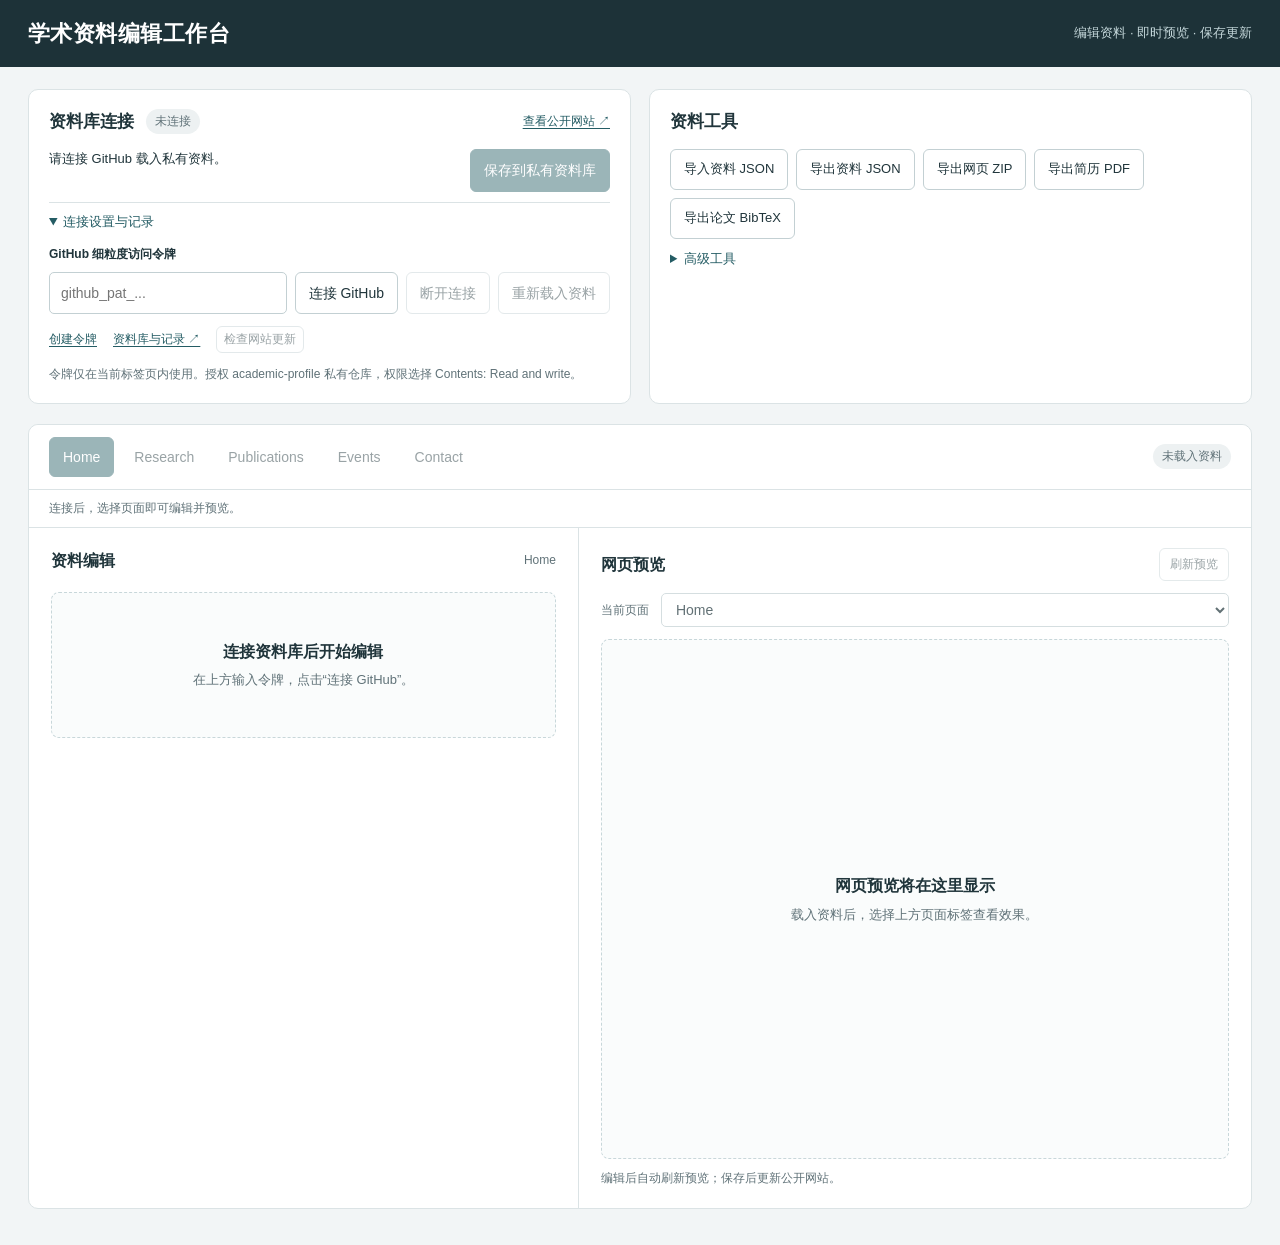
==== admin/index.html @ 8b168f82 "Publish updated academic pages" ====
<!doctype html><html lang="zh-CN"><head><meta charset="utf-8"><meta name="viewport" content="width=device-width,initial-scale=1"><meta name="referrer" content="no-referrer"><meta name="robots" content="noindex,nofollow"><meta http-equiv="Content-Security-Policy" content="default-src 'none'; script-src 'self' 'unsafe-inline'; style-src 'unsafe-inline'; img-src 'self' data:; connect-src 'self' https://api.github.com; frame-src 'self' about: blob:; object-src 'none'; base-uri 'none'; form-action 'none'"><title>学术资料在线编辑器</title><style>
:root{color-scheme:light;--ink:#20353b;--muted:#607278;--line:#dbe3e5;--accent:#245c64;--soft:#eef5f5;--danger:#9d3529}
*{box-sizing:border-box}body{margin:0;background:#f2f5f6;color:var(--ink);font:14px/1.6 Arial,"Microsoft YaHei",sans-serif}button,input,textarea,select{font:inherit}button,summary{cursor:pointer}button,a,input,select,textarea,summary{outline-offset:3px}:focus-visible{outline:3px solid #40858d}button,.file-button,.mini-button,.add-button,.remove{border:1px solid #c3d0d3;border-radius:6px;background:#fff;color:var(--ink);padding:9px 13px;text-decoration:none}button:hover:not(:disabled),.cloud-links a:hover{background:var(--soft);border-color:#8caeb3}button:disabled{opacity:.45;cursor:default}button.primary{background:var(--accent);border-color:var(--accent);color:white}button.primary:hover:not(:disabled){background:#194a51}header{background:#1d3238;color:white;padding:16px 28px}header>div{max-width:1744px;margin:auto;display:flex;align-items:center;justify-content:space-between;gap:16px}h1{font-size:22px;margin:0;font-weight:600;letter-spacing:.02em}header span{font-size:13px;color:#c4d7da}.app-shell{max-width:1800px;padding:22px 28px 36px;margin:auto}.top-grid{display:grid;grid-template-columns:1fr 1fr;gap:18px;align-items:stretch;margin-bottom:20px}.card,.workspace{background:white;border:1px solid var(--line);border-radius:10px;min-width:0}.card{padding:18px 20px}.card-heading,.card-heading>div,.preview-heading,.pane-heading,.save-row{display:flex;align-items:center;justify-content:space-between;gap:12px}.card-heading>div{justify-content:flex-start}.card-heading h2{font-size:17px;margin:0}.connection-state,.edit-state{font-size:12px;border-radius:20px;padding:3px 9px;background:#edf1f2;color:var(--muted);white-space:nowrap}.connection-state[data-connected=true]{background:#e5f3ed;color:#22674a}.edit-state[data-state=dirty]{background:#fff0d8;color:#845414}.save-row{margin-top:14px;align-items:flex-start}.cloud-status{margin:0;white-space:pre-wrap;overflow-wrap:anywhere;font-size:13px;flex:1}.cloud-status.error,.status.error{color:var(--danger)}.publish-status{font-size:12px;color:var(--muted);margin:8px 0 0;overflow-wrap:anywhere}.publish-status[data-state=success]{color:#22674a}.publish-status[data-state=error]{color:var(--danger)}.publish{white-space:nowrap}.connection-details{margin-top:10px;border-top:1px solid var(--line);padding-top:9px}.connection-details summary,.more-tools summary{font-size:13px;color:var(--accent);width:fit-content}.connection-details[open] summary{margin-bottom:12px}.cloud-line{display:flex;flex-wrap:wrap;gap:8px}.cloud-line label{display:block;width:100%;font-size:12px;font-weight:600}.cloud-line input{flex:1;min-width:120px}.cloud-links{display:flex;flex-wrap:wrap;gap:8px 16px;margin-top:12px;align-items:center}.cloud-links a,.text-link{font-size:12px;color:var(--accent);text-underline-offset:3px}.cloud-links button{padding:3px 7px;font-size:12px}.cloud-note,.help,.hint{font-size:12px;color:var(--muted)}.cloud-note{margin:12px 0 0}.toolbar{display:flex;flex-wrap:wrap;gap:8px;margin-top:14px;align-items:center}.toolbar button{font-size:13px}.more-tools{width:100%;margin-top:2px}.more-tools[open] summary{margin-bottom:8px}.workspace-bar{display:flex;justify-content:space-between;align-items:center;gap:16px;padding:12px 20px;border-bottom:1px solid var(--line);background:#fff;position:sticky;top:0;z-index:3;border-radius:10px 10px 0 0}.tabs{display:flex;gap:6px;overflow-x:auto;min-width:0;scrollbar-width:none}.tabs::-webkit-scrollbar{display:none}.tabs button{white-space:nowrap;padding:8px 13px;font-size:14px;border-color:transparent}.tabs button[aria-selected=true]{background:var(--accent);border-color:var(--accent);color:#fff}.status{padding:9px 20px;border-bottom:1px solid var(--line);font-size:12px;color:var(--muted);white-space:pre-wrap;overflow-wrap:anywhere}.status.error{background:#fff3ef}.layout{display:grid;grid-template-columns:minmax(380px,.9fr) minmax(0,1.1fr);min-width:0}.edit-column{min-width:0;border-right:1px solid var(--line);padding:20px 22px}.pane-heading{margin-bottom:18px}.pane-heading strong,.preview-heading strong{font-size:16px}.pane-heading span{font-size:12px;color:var(--muted)}.editor-pane{min-width:0}.preview-pane{padding:20px 22px;min-width:0;position:sticky;top:74px;align-self:start}.preview-heading{margin-bottom:12px}.preview-heading button{font-size:12px;padding:6px 10px}.preview-select{display:flex;align-items:center;gap:12px;margin-bottom:12px}.preview-select label{font-size:12px;color:var(--muted);white-space:nowrap}.preview-select select{padding:7px 10px}.preview-pane iframe{display:block;width:100%;height:calc(100vh - 210px);min-height:520px;border:1px solid var(--line);border-radius:6px;background:white}.preview-guide{font-size:12px;color:var(--muted);margin:10px 0 0}.empty-state{padding:46px 20px;text-align:center;border:1px dashed #c8d7da;border-radius:8px;background:#fafcfc;color:var(--muted)}.empty-state strong{display:block;font-size:16px;color:var(--ink);margin-bottom:6px}.empty-state p{margin:0;font-size:13px}.preview-empty{min-height:520px;display:flex;flex-direction:column;justify-content:center}section h2{font-size:18px;margin:24px 0 15px;font-weight:600}section h2:first-child{margin-top:0}.field{display:block;margin-bottom:15px}.field>span{display:block;font-size:13px;font-weight:600;margin-bottom:5px}input:not([type=checkbox]),textarea,select{width:100%;padding:9px 11px;border:1px solid #c3d0d3;border-radius:5px;background:#fff;color:var(--ink);min-width:0}textarea{resize:vertical;min-height:90px}input[type=checkbox]{margin-right:8px}.hint{margin-top:5px}.block{border:1px solid var(--line);border-radius:8px;background:#fafcfc;padding:17px;margin-bottom:14px}.block h3{font-size:14px;margin:0 0 14px}.remove{padding:5px 10px;font-size:12px;color:var(--danger)}.split{display:grid;grid-template-columns:1fr 1fr;gap:14px}.note{font-size:12px;background:#f3f7f7;border-left:3px solid #9ab9be;padding:12px;margin:12px 0 18px}.advanced{min-height:500px;font:12px/1.6 Consolas,monospace}.bib-actions{display:flex;gap:8px;flex-wrap:wrap}.help{margin:0 0 15px}.add-button,.mini-button{font-size:13px}[hidden]{display:none!important}
@media(max-width:1050px){.layout{grid-template-columns:1fr}.edit-column{border-right:0;border-bottom:1px solid var(--line)}.preview-pane{position:static}.preview-pane iframe{height:720px}.top-grid{grid-template-columns:1fr 1fr}}
@media(max-width:800px){.top-grid{grid-template-columns:1fr}.workspace-bar{padding:10px 14px;gap:8px}.tabs button{font-size:13px;padding:8px 10px}.edit-state{max-width:105px;overflow:hidden;text-overflow:ellipsis}.app-shell{padding:14px 14px 24px}header{padding:14px 20px}header span{display:none}.card{padding:16px}.preview-pane,.edit-column{padding:18px 16px}}
@media(max-width:500px){h1{font-size:20px}.split{grid-template-columns:1fr;gap:0}.workspace-bar{flex-wrap:wrap}.tabs{width:100%}.workspace-bar>.edit-state{display:none}.save-row{flex-wrap:wrap}.save-row .publish{width:100%}.cloud-line input{flex-basis:100%}.toolbar button{flex:1 1 auto}.preview-pane iframe{height:620px;min-height:400px}.status{padding:9px 14px}.card-heading{align-items:flex-start}}
@media(prefers-reduced-motion:reduce){*{scroll-behavior:auto!important}}
</style></head><body>
<header><div><h1>学术资料编辑工作台</h1><span>编辑资料 · 即时预览 · 保存更新</span></div></header>
<div class="app-shell">
<div class="top-grid">
<section class="card cloud-panel" aria-labelledby="connection-title">
<div class="card-heading"><div><h2 id="connection-title">资料库连接</h2><span id="connection-state" class="connection-state">未连接</span></div><a id="cloud-live" class="text-link" target="_blank" rel="noopener noreferrer">查看公开网站 ↗</a></div>
<div class="save-row"><div id="cloud-status" class="cloud-status" role="status" aria-live="polite">请连接 GitHub 载入资料。</div><button id="cloud-save" class="primary publish" disabled>保存到私有资料库</button></div>
<div id="publish-status" class="publish-status" role="status" aria-live="polite"></div>
<details id="connection-details" class="connection-details" open><summary>连接设置与记录</summary>
<div class="cloud-line"><label for="cloud-token">GitHub 细粒度访问令牌</label><input id="cloud-token" type="password" autocomplete="off" spellcheck="false" placeholder="github_pat_..."><button id="cloud-connect">连接 GitHub</button><button id="cloud-disconnect" disabled>断开连接</button><button id="cloud-reload" disabled>重新载入资料</button></div>
<div class="cloud-links"><a id="cloud-token-help" href="https://github.com/settings/personal-access-tokens/new">创建令牌</a><a id="cloud-repo" target="_blank" rel="noopener noreferrer">资料库与记录 ↗</a><a id="cloud-commit" hidden target="_blank" rel="noopener noreferrer">本次提交 ↗</a><button id="cloud-check" class="mini-button" disabled>检查网站更新</button></div>
<p class="cloud-note">令牌仅在当前标签页内使用。授权 academic-profile 私有仓库，权限选择 Contents: Read and write。</p>
</details></section>
<section class="card" aria-labelledby="tools-title"><div class="card-heading"><h2 id="tools-title">资料工具</h2></div>
<div class="toolbar"><button id="import-json-button">导入资料 JSON</button><input id="import-json" type="file" accept=".json,application/json" hidden><button id="export-json">导出资料 JSON</button><button id="export-home">导出网页 ZIP</button><button id="export-cv">导出简历 PDF</button><button id="export-bib">导出论文 BibTeX</button><details class="more-tools"><summary>高级工具</summary><button id="advanced-toggle" type="button" aria-expanded="false" aria-controls="advanced">高级 JSON</button></details></div>
</section></div>
<main class="workspace" aria-label="页面编辑工作区">
<div class="workspace-bar"><div class="tabs" role="tablist" aria-label="网站页面"><button role="tab" id="tab-basics" aria-controls="basics" aria-selected="true" data-tab="basics">Home</button><button role="tab" id="tab-research" aria-controls="research" aria-selected="false" data-tab="research">Research</button><button role="tab" id="tab-publications" aria-controls="publications" aria-selected="false" data-tab="publications">Publications</button><button role="tab" id="tab-events" aria-controls="events" aria-selected="false" data-tab="events">Events</button><button role="tab" id="tab-contact" aria-controls="contact" aria-selected="false" data-tab="contact">Contact</button></div><span id="edit-state" class="edit-state" role="status">未载入资料</span></div>
<div id="status" class="status" role="status" aria-live="polite">请连接 GitHub 后开始编辑。</div>
<div class="layout">
<div class="edit-column"><div class="pane-heading"><strong>资料编辑</strong><span id="edit-page">Home</span></div>
<div id="editor-empty" class="empty-state"><strong>连接资料库后开始编辑</strong><p>在上方输入令牌，点击“连接 GitHub”。</p></div>
<div class="editor-pane" hidden><section id="basics" role="tabpanel" aria-labelledby="tab-basics"></section><section id="research" role="tabpanel" aria-labelledby="tab-research" hidden></section><section id="publications" role="tabpanel" aria-labelledby="tab-publications" hidden></section><section id="events" role="tabpanel" aria-labelledby="tab-events" hidden></section><section id="contact" role="tabpanel" aria-labelledby="tab-contact" hidden></section><section id="advanced" role="region" aria-label="高级 JSON" hidden><h2>高级 JSON</h2><p class="help">编辑后应用修改。来源备注及未知字段不会随公开资料发布。</p><textarea id="raw-json" class="advanced" aria-label="完整资料 JSON"></textarea><button id="apply-json" class="mini-button">应用 JSON 修改</button></section></div></div>
<div class="preview-pane"><div class="preview-heading"><strong>网页预览</strong><button id="refresh" disabled>刷新预览</button></div><div class="preview-select"><label for="page-preview">当前页面</label><select id="page-preview" disabled><option value="index.html">Home</option><option value="research.html">Research</option><option value="publications.html">Publications</option><option value="events.html">Events</option><option value="contact.html">Contact</option></select></div>
<div id="preview-empty" class="empty-state preview-empty"><strong>网页预览将在这里显示</strong><p>载入资料后，选择上方页面标签查看效果。</p></div>
<iframe id="preview" title="网页即时预览" hidden sandbox="allow-scripts allow-modals allow-popups allow-popups-to-escape-sandbox allow-downloads"></iframe><p class="preview-guide">编辑后自动刷新预览；保存后更新公开网站。</p></div>
</div></main></div><script type="module" src="/src/editor.mjs"></script></body></html>
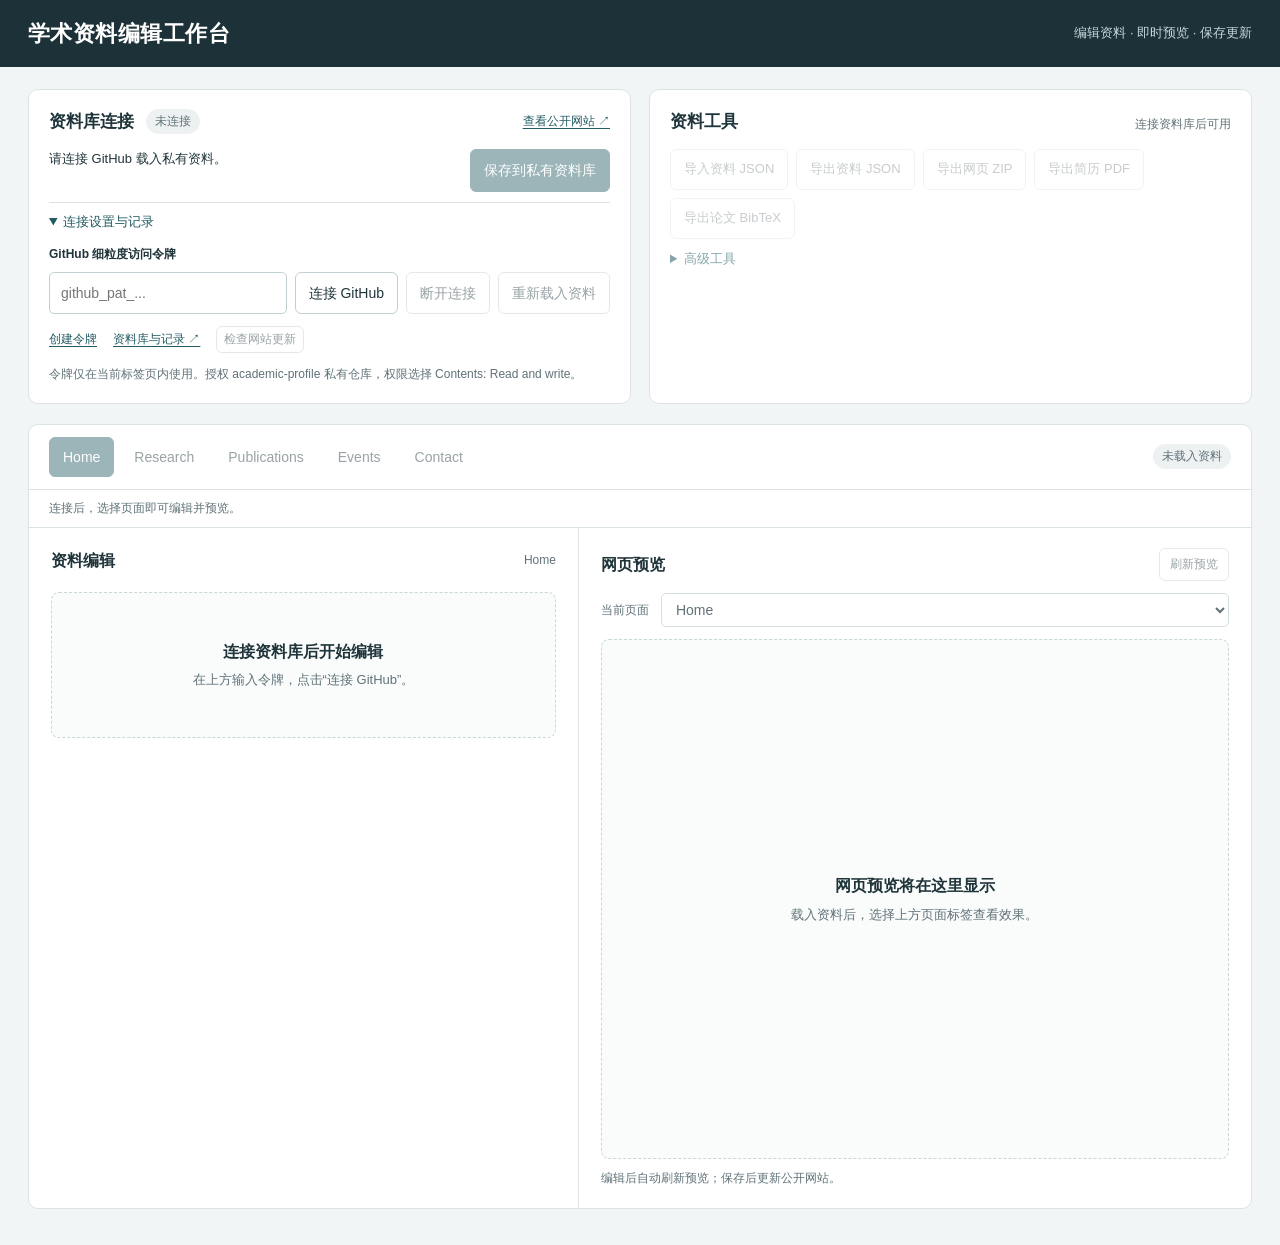
==== commit fc96b3b9: "Publish updated academic pages" ====
--- a/admin/index.html
+++ b/admin/index.html
@@ -1,6 +1,6 @@
 <!doctype html><html lang="zh-CN"><head><meta charset="utf-8"><meta name="viewport" content="width=device-width,initial-scale=1"><meta name="referrer" content="no-referrer"><meta name="robots" content="noindex,nofollow"><meta http-equiv="Content-Security-Policy" content="default-src 'none'; script-src 'self' 'unsafe-inline'; style-src 'unsafe-inline'; img-src 'self' data:; connect-src 'self' https://api.github.com; frame-src 'self' about: blob:; object-src 'none'; base-uri 'none'; form-action 'none'"><title>学术资料在线编辑器</title><style>
 :root{color-scheme:light;--ink:#20353b;--muted:#607278;--line:#dbe3e5;--accent:#245c64;--soft:#eef5f5;--danger:#9d3529}
-*{box-sizing:border-box}body{margin:0;background:#f2f5f6;color:var(--ink);font:14px/1.6 Arial,"Microsoft YaHei",sans-serif}button,input,textarea,select{font:inherit}button,summary{cursor:pointer}button,a,input,select,textarea,summary{outline-offset:3px}:focus-visible{outline:3px solid #40858d}button,.file-button,.mini-button,.add-button,.remove{border:1px solid #c3d0d3;border-radius:6px;background:#fff;color:var(--ink);padding:9px 13px;text-decoration:none}button:hover:not(:disabled),.cloud-links a:hover{background:var(--soft);border-color:#8caeb3}button:disabled{opacity:.45;cursor:default}button.primary{background:var(--accent);border-color:var(--accent);color:white}button.primary:hover:not(:disabled){background:#194a51}header{background:#1d3238;color:white;padding:16px 28px}header>div{max-width:1744px;margin:auto;display:flex;align-items:center;justify-content:space-between;gap:16px}h1{font-size:22px;margin:0;font-weight:600;letter-spacing:.02em}header span{font-size:13px;color:#c4d7da}.app-shell{max-width:1800px;padding:22px 28px 36px;margin:auto}.top-grid{display:grid;grid-template-columns:1fr 1fr;gap:18px;align-items:stretch;margin-bottom:20px}.card,.workspace{background:white;border:1px solid var(--line);border-radius:10px;min-width:0}.card{padding:18px 20px}.card-heading,.card-heading>div,.preview-heading,.pane-heading,.save-row{display:flex;align-items:center;justify-content:space-between;gap:12px}.card-heading>div{justify-content:flex-start}.card-heading h2{font-size:17px;margin:0}.connection-state,.edit-state{font-size:12px;border-radius:20px;padding:3px 9px;background:#edf1f2;color:var(--muted);white-space:nowrap}.connection-state[data-connected=true]{background:#e5f3ed;color:#22674a}.edit-state[data-state=dirty]{background:#fff0d8;color:#845414}.save-row{margin-top:14px;align-items:flex-start}.cloud-status{margin:0;white-space:pre-wrap;overflow-wrap:anywhere;font-size:13px;flex:1}.cloud-status.error,.status.error{color:var(--danger)}.publish-status{font-size:12px;color:var(--muted);margin:8px 0 0;overflow-wrap:anywhere}.publish-status[data-state=success]{color:#22674a}.publish-status[data-state=error]{color:var(--danger)}.publish{white-space:nowrap}.connection-details{margin-top:10px;border-top:1px solid var(--line);padding-top:9px}.connection-details summary,.more-tools summary{font-size:13px;color:var(--accent);width:fit-content}.connection-details[open] summary{margin-bottom:12px}.cloud-line{display:flex;flex-wrap:wrap;gap:8px}.cloud-line label{display:block;width:100%;font-size:12px;font-weight:600}.cloud-line input{flex:1;min-width:120px}.cloud-links{display:flex;flex-wrap:wrap;gap:8px 16px;margin-top:12px;align-items:center}.cloud-links a,.text-link{font-size:12px;color:var(--accent);text-underline-offset:3px}.cloud-links button{padding:3px 7px;font-size:12px}.cloud-note,.help,.hint{font-size:12px;color:var(--muted)}.cloud-note{margin:12px 0 0}.toolbar{display:flex;flex-wrap:wrap;gap:8px;margin-top:14px;align-items:center}.toolbar button{font-size:13px}.more-tools{width:100%;margin-top:2px}.more-tools[open] summary{margin-bottom:8px}.workspace-bar{display:flex;justify-content:space-between;align-items:center;gap:16px;padding:12px 20px;border-bottom:1px solid var(--line);background:#fff;position:sticky;top:0;z-index:3;border-radius:10px 10px 0 0}.tabs{display:flex;gap:6px;overflow-x:auto;min-width:0;scrollbar-width:none}.tabs::-webkit-scrollbar{display:none}.tabs button{white-space:nowrap;padding:8px 13px;font-size:14px;border-color:transparent}.tabs button[aria-selected=true]{background:var(--accent);border-color:var(--accent);color:#fff}.status{padding:9px 20px;border-bottom:1px solid var(--line);font-size:12px;color:var(--muted);white-space:pre-wrap;overflow-wrap:anywhere}.status.error{background:#fff3ef}.layout{display:grid;grid-template-columns:minmax(380px,.9fr) minmax(0,1.1fr);min-width:0}.edit-column{min-width:0;border-right:1px solid var(--line);padding:20px 22px}.pane-heading{margin-bottom:18px}.pane-heading strong,.preview-heading strong{font-size:16px}.pane-heading span{font-size:12px;color:var(--muted)}.editor-pane{min-width:0}.preview-pane{padding:20px 22px;min-width:0;position:sticky;top:74px;align-self:start}.preview-heading{margin-bottom:12px}.preview-heading button{font-size:12px;padding:6px 10px}.preview-select{display:flex;align-items:center;gap:12px;margin-bottom:12px}.preview-select label{font-size:12px;color:var(--muted);white-space:nowrap}.preview-select select{padding:7px 10px}.preview-pane iframe{display:block;width:100%;height:calc(100vh - 210px);min-height:520px;border:1px solid var(--line);border-radius:6px;background:white}.preview-guide{font-size:12px;color:var(--muted);margin:10px 0 0}.empty-state{padding:46px 20px;text-align:center;border:1px dashed #c8d7da;border-radius:8px;background:#fafcfc;color:var(--muted)}.empty-state strong{display:block;font-size:16px;color:var(--ink);margin-bottom:6px}.empty-state p{margin:0;font-size:13px}.preview-empty{min-height:520px;display:flex;flex-direction:column;justify-content:center}section h2{font-size:18px;margin:24px 0 15px;font-weight:600}section h2:first-child{margin-top:0}.field{display:block;margin-bottom:15px}.field>span{display:block;font-size:13px;font-weight:600;margin-bottom:5px}input:not([type=checkbox]),textarea,select{width:100%;padding:9px 11px;border:1px solid #c3d0d3;border-radius:5px;background:#fff;color:var(--ink);min-width:0}textarea{resize:vertical;min-height:90px}input[type=checkbox]{margin-right:8px}.hint{margin-top:5px}.block{border:1px solid var(--line);border-radius:8px;background:#fafcfc;padding:17px;margin-bottom:14px}.block h3{font-size:14px;margin:0 0 14px}.remove{padding:5px 10px;font-size:12px;color:var(--danger)}.split{display:grid;grid-template-columns:1fr 1fr;gap:14px}.note{font-size:12px;background:#f3f7f7;border-left:3px solid #9ab9be;padding:12px;margin:12px 0 18px}.advanced{min-height:500px;font:12px/1.6 Consolas,monospace}.bib-actions{display:flex;gap:8px;flex-wrap:wrap}.help{margin:0 0 15px}.add-button,.mini-button{font-size:13px}[hidden]{display:none!important}
+*{box-sizing:border-box}body{margin:0;background:#f2f5f6;color:var(--ink);font:14px/1.6 Arial,"Microsoft YaHei",sans-serif}button,input,textarea,select{font:inherit}button,summary{cursor:pointer}button,a,input,select,textarea,summary{outline-offset:3px}:focus-visible{outline:3px solid #40858d}button,.file-button,.mini-button,.add-button,.remove{border:1px solid #c3d0d3;border-radius:6px;background:#fff;color:var(--ink);padding:9px 13px;text-decoration:none}button:hover:not(:disabled),.cloud-links a:hover{background:var(--soft);border-color:#8caeb3}button:disabled{opacity:.45;cursor:default}button.primary{background:var(--accent);border-color:var(--accent);color:white}button.primary:hover:not(:disabled){background:#194a51}header{background:#1d3238;color:white;padding:16px 28px}header>div{max-width:1744px;margin:auto;display:flex;align-items:center;justify-content:space-between;gap:16px}h1{font-size:22px;margin:0;font-weight:600;letter-spacing:.02em}header span{font-size:13px;color:#c4d7da}.app-shell{max-width:1800px;padding:22px 28px 36px;margin:auto}.top-grid{display:grid;grid-template-columns:1fr 1fr;gap:18px;align-items:stretch;margin-bottom:20px}.card,.workspace{background:white;border:1px solid var(--line);border-radius:10px;min-width:0}.card{padding:18px 20px}.card-heading,.card-heading>div,.preview-heading,.pane-heading,.save-row{display:flex;align-items:center;justify-content:space-between;gap:12px}.card-heading>div{justify-content:flex-start}.card-heading h2{font-size:17px;margin:0}.connection-state,.edit-state{font-size:12px;border-radius:20px;padding:3px 9px;background:#edf1f2;color:var(--muted);white-space:nowrap}.connection-state[data-connected=true]{background:#e5f3ed;color:#22674a}.edit-state[data-state=dirty]{background:#fff0d8;color:#845414}.save-row{margin-top:14px;align-items:flex-start}.cloud-status{margin:0;white-space:pre-wrap;overflow-wrap:anywhere;font-size:13px;flex:1}.cloud-status.error,.status.error{color:var(--danger)}.publish-status{font-size:12px;color:var(--muted);margin:8px 0 0;overflow-wrap:anywhere}.publish-status[data-state=success]{color:#22674a}.publish-status[data-state=error]{color:var(--danger)}.publish{white-space:nowrap}.connection-details{margin-top:10px;border-top:1px solid var(--line);padding-top:9px}.connection-details summary,.more-tools summary{font-size:13px;color:var(--accent);width:fit-content}.connection-details[open] summary{margin-bottom:12px}.cloud-line{display:flex;flex-wrap:wrap;gap:8px}.cloud-line label{display:block;width:100%;font-size:12px;font-weight:600}.cloud-line input{flex:1;min-width:120px}.cloud-links{display:flex;flex-wrap:wrap;gap:8px 16px;margin-top:12px;align-items:center}.cloud-links a,.text-link{font-size:12px;color:var(--accent);text-underline-offset:3px}.cloud-links button{padding:3px 7px;font-size:12px}.cloud-note,.help,.hint{font-size:12px;color:var(--muted)}.cloud-note{margin:12px 0 0}.toolbar{display:flex;flex-wrap:wrap;gap:8px;margin-top:14px;align-items:center}.toolbar button{font-size:13px}.toolbar[inert]{opacity:.55}.more-tools{width:100%;margin-top:2px}.more-tools[open] summary{margin-bottom:8px}.workspace-bar{display:flex;justify-content:space-between;align-items:center;gap:16px;padding:12px 20px;border-bottom:1px solid var(--line);background:#fff;position:sticky;top:0;z-index:3;border-radius:10px 10px 0 0}.tabs{display:flex;gap:6px;overflow-x:auto;min-width:0;scrollbar-width:none}.tabs::-webkit-scrollbar{display:none}.tabs button{white-space:nowrap;padding:8px 13px;font-size:14px;border-color:transparent}.tabs button[aria-selected=true]{background:var(--accent);border-color:var(--accent);color:#fff}.status{padding:9px 20px;border-bottom:1px solid var(--line);font-size:12px;color:var(--muted);white-space:pre-wrap;overflow-wrap:anywhere}.status.error{background:#fff3ef}.layout{display:grid;grid-template-columns:minmax(380px,.9fr) minmax(0,1.1fr);min-width:0}.edit-column{min-width:0;border-right:1px solid var(--line);padding:20px 22px}.pane-heading{margin-bottom:18px}.pane-heading strong,.preview-heading strong{font-size:16px}.pane-heading span{font-size:12px;color:var(--muted)}.editor-pane{min-width:0}.preview-pane{padding:20px 22px;min-width:0;position:sticky;top:74px;align-self:start}.preview-heading{margin-bottom:12px}.preview-heading button{font-size:12px;padding:6px 10px}.preview-select{display:flex;align-items:center;gap:12px;margin-bottom:12px}.preview-select label{font-size:12px;color:var(--muted);white-space:nowrap}.preview-select select{padding:7px 10px}.preview-pane iframe{display:block;width:100%;height:calc(100vh - 210px);min-height:520px;border:1px solid var(--line);border-radius:6px;background:white}.preview-guide{font-size:12px;color:var(--muted);margin:10px 0 0}.empty-state{padding:46px 20px;text-align:center;border:1px dashed #c8d7da;border-radius:8px;background:#fafcfc;color:var(--muted)}.empty-state strong{display:block;font-size:16px;color:var(--ink);margin-bottom:6px}.empty-state p{margin:0;font-size:13px}.preview-empty{min-height:520px;display:flex;flex-direction:column;justify-content:center}section h2{font-size:18px;margin:24px 0 15px;font-weight:600}section h2:first-child{margin-top:0}.field{display:block;margin-bottom:15px}.field>span{display:block;font-size:13px;font-weight:600;margin-bottom:5px}input:not([type=checkbox]),textarea,select{width:100%;padding:9px 11px;border:1px solid #c3d0d3;border-radius:5px;background:#fff;color:var(--ink);min-width:0}textarea{resize:vertical;min-height:90px}input[type=checkbox]{margin-right:8px}.hint{margin-top:5px}.block{border:1px solid var(--line);border-radius:8px;background:#fafcfc;padding:17px;margin-bottom:14px}.block h3{font-size:14px;margin:0 0 14px}.remove{padding:5px 10px;font-size:12px;color:var(--danger)}.split{display:grid;grid-template-columns:1fr 1fr;gap:14px}.note{font-size:12px;background:#f3f7f7;border-left:3px solid #9ab9be;padding:12px;margin:12px 0 18px}.advanced{min-height:500px;font:12px/1.6 Consolas,monospace}.bib-actions{display:flex;gap:8px;flex-wrap:wrap}.help{margin:0 0 15px}.add-button,.mini-button{font-size:13px}[hidden]{display:none!important}
 @media(max-width:1050px){.layout{grid-template-columns:1fr}.edit-column{border-right:0;border-bottom:1px solid var(--line)}.preview-pane{position:static}.preview-pane iframe{height:720px}.top-grid{grid-template-columns:1fr 1fr}}
 @media(max-width:800px){.top-grid{grid-template-columns:1fr}.workspace-bar{padding:10px 14px;gap:8px}.tabs button{font-size:13px;padding:8px 10px}.edit-state{max-width:105px;overflow:hidden;text-overflow:ellipsis}.app-shell{padding:14px 14px 24px}header{padding:14px 20px}header span{display:none}.card{padding:16px}.preview-pane,.edit-column{padding:18px 16px}}
 @media(max-width:500px){h1{font-size:20px}.split{grid-template-columns:1fr;gap:0}.workspace-bar{flex-wrap:wrap}.tabs{width:100%}.workspace-bar>.edit-state{display:none}.save-row{flex-wrap:wrap}.save-row .publish{width:100%}.cloud-line input{flex-basis:100%}.toolbar button{flex:1 1 auto}.preview-pane iframe{height:620px;min-height:400px}.status{padding:9px 14px}.card-heading{align-items:flex-start}}
@@ -18,7 +18,7 @@
 <div class="cloud-links"><a id="cloud-token-help" href="https://github.com/settings/personal-access-tokens/new">创建令牌</a><a id="cloud-repo" target="_blank" rel="noopener noreferrer">资料库与记录 ↗</a><a id="cloud-commit" hidden target="_blank" rel="noopener noreferrer">本次提交 ↗</a><button id="cloud-check" class="mini-button" disabled>检查网站更新</button></div>
 <p class="cloud-note">令牌仅在当前标签页内使用。授权 academic-profile 私有仓库，权限选择 Contents: Read and write。</p>
 </details></section>
-<section class="card" aria-labelledby="tools-title"><div class="card-heading"><h2 id="tools-title">资料工具</h2></div>
+<section class="card" aria-labelledby="tools-title"><div class="card-heading"><h2 id="tools-title">资料工具</h2><span id="tools-state" class="hint">连接资料库后可用</span></div>
 <div class="toolbar"><button id="import-json-button">导入资料 JSON</button><input id="import-json" type="file" accept=".json,application/json" hidden><button id="export-json">导出资料 JSON</button><button id="export-home">导出网页 ZIP</button><button id="export-cv">导出简历 PDF</button><button id="export-bib">导出论文 BibTeX</button><details class="more-tools"><summary>高级工具</summary><button id="advanced-toggle" type="button" aria-expanded="false" aria-controls="advanced">高级 JSON</button></details></div>
 </section></div>
 <main class="workspace" aria-label="页面编辑工作区">
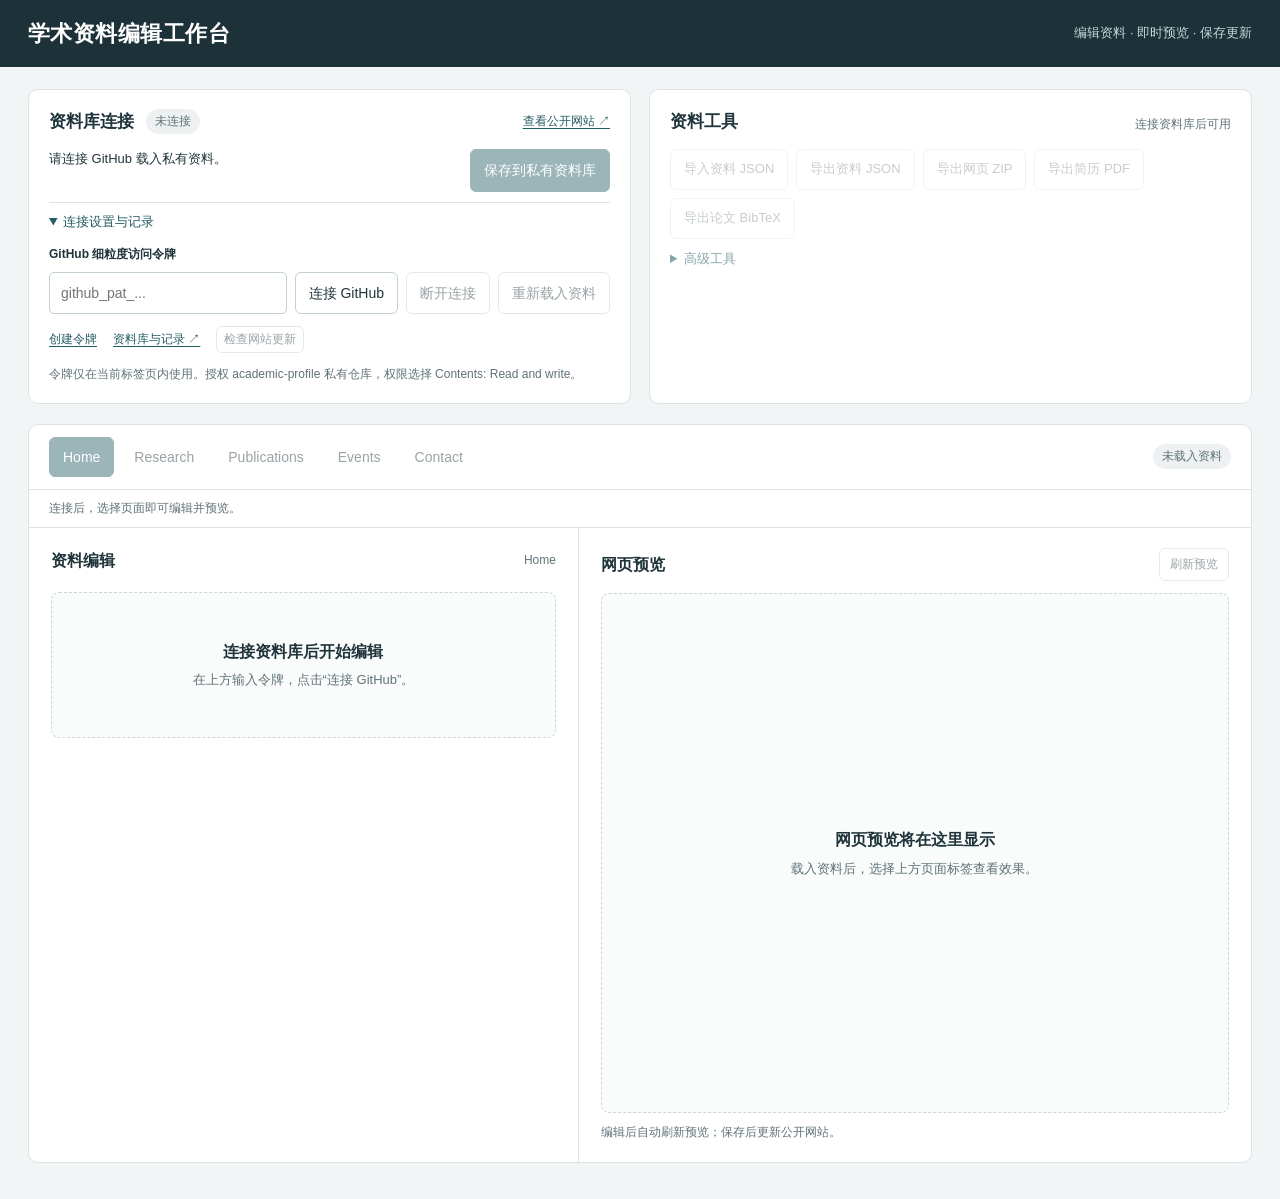
==== commit 6baa961a: "Publish updated academic pages" ====
--- a/admin/index.html
+++ b/admin/index.html
@@ -1,6 +1,6 @@
 <!doctype html><html lang="zh-CN"><head><meta charset="utf-8"><meta name="viewport" content="width=device-width,initial-scale=1"><meta name="referrer" content="no-referrer"><meta name="robots" content="noindex,nofollow"><meta http-equiv="Content-Security-Policy" content="default-src 'none'; script-src 'self' 'unsafe-inline'; style-src 'unsafe-inline'; img-src 'self' data:; connect-src 'self' https://api.github.com; frame-src 'self' about: blob:; object-src 'none'; base-uri 'none'; form-action 'none'"><title>学术资料在线编辑器</title><style>
 :root{color-scheme:light;--ink:#20353b;--muted:#607278;--line:#dbe3e5;--accent:#245c64;--soft:#eef5f5;--danger:#9d3529}
-*{box-sizing:border-box}body{margin:0;background:#f2f5f6;color:var(--ink);font:14px/1.6 Arial,"Microsoft YaHei",sans-serif}button,input,textarea,select{font:inherit}button,summary{cursor:pointer}button,a,input,select,textarea,summary{outline-offset:3px}:focus-visible{outline:3px solid #40858d}button,.file-button,.mini-button,.add-button,.remove{border:1px solid #c3d0d3;border-radius:6px;background:#fff;color:var(--ink);padding:9px 13px;text-decoration:none}button:hover:not(:disabled),.cloud-links a:hover{background:var(--soft);border-color:#8caeb3}button:disabled{opacity:.45;cursor:default}button.primary{background:var(--accent);border-color:var(--accent);color:white}button.primary:hover:not(:disabled){background:#194a51}header{background:#1d3238;color:white;padding:16px 28px}header>div{max-width:1744px;margin:auto;display:flex;align-items:center;justify-content:space-between;gap:16px}h1{font-size:22px;margin:0;font-weight:600;letter-spacing:.02em}header span{font-size:13px;color:#c4d7da}.app-shell{max-width:1800px;padding:22px 28px 36px;margin:auto}.top-grid{display:grid;grid-template-columns:1fr 1fr;gap:18px;align-items:stretch;margin-bottom:20px}.card,.workspace{background:white;border:1px solid var(--line);border-radius:10px;min-width:0}.card{padding:18px 20px}.card-heading,.card-heading>div,.preview-heading,.pane-heading,.save-row{display:flex;align-items:center;justify-content:space-between;gap:12px}.card-heading>div{justify-content:flex-start}.card-heading h2{font-size:17px;margin:0}.connection-state,.edit-state{font-size:12px;border-radius:20px;padding:3px 9px;background:#edf1f2;color:var(--muted);white-space:nowrap}.connection-state[data-connected=true]{background:#e5f3ed;color:#22674a}.edit-state[data-state=dirty]{background:#fff0d8;color:#845414}.save-row{margin-top:14px;align-items:flex-start}.cloud-status{margin:0;white-space:pre-wrap;overflow-wrap:anywhere;font-size:13px;flex:1}.cloud-status.error,.status.error{color:var(--danger)}.publish-status{font-size:12px;color:var(--muted);margin:8px 0 0;overflow-wrap:anywhere}.publish-status[data-state=success]{color:#22674a}.publish-status[data-state=error]{color:var(--danger)}.publish{white-space:nowrap}.connection-details{margin-top:10px;border-top:1px solid var(--line);padding-top:9px}.connection-details summary,.more-tools summary{font-size:13px;color:var(--accent);width:fit-content}.connection-details[open] summary{margin-bottom:12px}.cloud-line{display:flex;flex-wrap:wrap;gap:8px}.cloud-line label{display:block;width:100%;font-size:12px;font-weight:600}.cloud-line input{flex:1;min-width:120px}.cloud-links{display:flex;flex-wrap:wrap;gap:8px 16px;margin-top:12px;align-items:center}.cloud-links a,.text-link{font-size:12px;color:var(--accent);text-underline-offset:3px}.cloud-links button{padding:3px 7px;font-size:12px}.cloud-note,.help,.hint{font-size:12px;color:var(--muted)}.cloud-note{margin:12px 0 0}.toolbar{display:flex;flex-wrap:wrap;gap:8px;margin-top:14px;align-items:center}.toolbar button{font-size:13px}.toolbar[inert]{opacity:.55}.more-tools{width:100%;margin-top:2px}.more-tools[open] summary{margin-bottom:8px}.workspace-bar{display:flex;justify-content:space-between;align-items:center;gap:16px;padding:12px 20px;border-bottom:1px solid var(--line);background:#fff;position:sticky;top:0;z-index:3;border-radius:10px 10px 0 0}.tabs{display:flex;gap:6px;overflow-x:auto;min-width:0;scrollbar-width:none}.tabs::-webkit-scrollbar{display:none}.tabs button{white-space:nowrap;padding:8px 13px;font-size:14px;border-color:transparent}.tabs button[aria-selected=true]{background:var(--accent);border-color:var(--accent);color:#fff}.status{padding:9px 20px;border-bottom:1px solid var(--line);font-size:12px;color:var(--muted);white-space:pre-wrap;overflow-wrap:anywhere}.status.error{background:#fff3ef}.layout{display:grid;grid-template-columns:minmax(380px,.9fr) minmax(0,1.1fr);min-width:0}.edit-column{min-width:0;border-right:1px solid var(--line);padding:20px 22px}.pane-heading{margin-bottom:18px}.pane-heading strong,.preview-heading strong{font-size:16px}.pane-heading span{font-size:12px;color:var(--muted)}.editor-pane{min-width:0}.preview-pane{padding:20px 22px;min-width:0;position:sticky;top:74px;align-self:start}.preview-heading{margin-bottom:12px}.preview-heading button{font-size:12px;padding:6px 10px}.preview-select{display:flex;align-items:center;gap:12px;margin-bottom:12px}.preview-select label{font-size:12px;color:var(--muted);white-space:nowrap}.preview-select select{padding:7px 10px}.preview-pane iframe{display:block;width:100%;height:calc(100vh - 210px);min-height:520px;border:1px solid var(--line);border-radius:6px;background:white}.preview-guide{font-size:12px;color:var(--muted);margin:10px 0 0}.empty-state{padding:46px 20px;text-align:center;border:1px dashed #c8d7da;border-radius:8px;background:#fafcfc;color:var(--muted)}.empty-state strong{display:block;font-size:16px;color:var(--ink);margin-bottom:6px}.empty-state p{margin:0;font-size:13px}.preview-empty{min-height:520px;display:flex;flex-direction:column;justify-content:center}section h2{font-size:18px;margin:24px 0 15px;font-weight:600}section h2:first-child{margin-top:0}.field{display:block;margin-bottom:15px}.field>span{display:block;font-size:13px;font-weight:600;margin-bottom:5px}input:not([type=checkbox]),textarea,select{width:100%;padding:9px 11px;border:1px solid #c3d0d3;border-radius:5px;background:#fff;color:var(--ink);min-width:0}textarea{resize:vertical;min-height:90px}input[type=checkbox]{margin-right:8px}.hint{margin-top:5px}.block{border:1px solid var(--line);border-radius:8px;background:#fafcfc;padding:17px;margin-bottom:14px}.block h3{font-size:14px;margin:0 0 14px}.remove{padding:5px 10px;font-size:12px;color:var(--danger)}.split{display:grid;grid-template-columns:1fr 1fr;gap:14px}.note{font-size:12px;background:#f3f7f7;border-left:3px solid #9ab9be;padding:12px;margin:12px 0 18px}.advanced{min-height:500px;font:12px/1.6 Consolas,monospace}.bib-actions{display:flex;gap:8px;flex-wrap:wrap}.help{margin:0 0 15px}.add-button,.mini-button{font-size:13px}[hidden]{display:none!important}
+*{box-sizing:border-box}body{margin:0;background:#f2f5f6;color:var(--ink);font:14px/1.6 Arial,"Microsoft YaHei",sans-serif}button,input,textarea,select{font:inherit}button,summary{cursor:pointer}button,a,input,select,textarea,summary{outline-offset:3px}:focus-visible{outline:3px solid #40858d}button,.file-button,.mini-button,.add-button,.remove{border:1px solid #c3d0d3;border-radius:6px;background:#fff;color:var(--ink);padding:9px 13px;text-decoration:none}button:hover:not(:disabled),.cloud-links a:hover{background:var(--soft);border-color:#8caeb3}button:disabled{opacity:.45;cursor:default}button.primary{background:var(--accent);border-color:var(--accent);color:white}button.primary:hover:not(:disabled){background:#194a51}header{background:#1d3238;color:white;padding:16px 28px}header>div{max-width:1744px;margin:auto;display:flex;align-items:center;justify-content:space-between;gap:16px}h1{font-size:22px;margin:0;font-weight:600;letter-spacing:.02em}header span{font-size:13px;color:#c4d7da}.app-shell{max-width:1800px;padding:22px 28px 36px;margin:auto}.top-grid{display:grid;grid-template-columns:1fr 1fr;gap:18px;align-items:stretch;margin-bottom:20px}.card,.workspace{background:white;border:1px solid var(--line);border-radius:10px;min-width:0}.card{padding:18px 20px}.card-heading,.card-heading>div,.preview-heading,.pane-heading,.save-row{display:flex;align-items:center;justify-content:space-between;gap:12px}.card-heading>div{justify-content:flex-start}.card-heading h2{font-size:17px;margin:0}.connection-state,.edit-state{font-size:12px;border-radius:20px;padding:3px 9px;background:#edf1f2;color:var(--muted);white-space:nowrap}.connection-state[data-connected=true]{background:#e5f3ed;color:#22674a}.edit-state[data-state=dirty]{background:#fff0d8;color:#845414}.save-row{margin-top:14px;align-items:flex-start}.cloud-status{margin:0;white-space:pre-wrap;overflow-wrap:anywhere;font-size:13px;flex:1}.cloud-status.error,.status.error{color:var(--danger)}.publish-status{font-size:12px;color:var(--muted);margin:8px 0 0;overflow-wrap:anywhere}.publish-status[data-state=success]{color:#22674a}.publish-status[data-state=error]{color:var(--danger)}.publish{white-space:nowrap}.connection-details{margin-top:10px;border-top:1px solid var(--line);padding-top:9px}.connection-details summary,.more-tools summary{font-size:13px;color:var(--accent);width:fit-content}.connection-details[open] summary{margin-bottom:12px}.cloud-line{display:flex;flex-wrap:wrap;gap:8px}.cloud-line label{display:block;width:100%;font-size:12px;font-weight:600}.cloud-line input{flex:1;min-width:120px}.cloud-links{display:flex;flex-wrap:wrap;gap:8px 16px;margin-top:12px;align-items:center}.cloud-links a,.text-link{font-size:12px;color:var(--accent);text-underline-offset:3px}.cloud-links button{padding:3px 7px;font-size:12px}.cloud-note,.help,.hint{font-size:12px;color:var(--muted)}.cloud-note{margin:12px 0 0}.toolbar{display:flex;flex-wrap:wrap;gap:8px;margin-top:14px;align-items:center}.toolbar button{font-size:13px}.toolbar[inert]{opacity:.55}.more-tools{width:100%;margin-top:2px}.more-tools[open] summary{margin-bottom:8px}.workspace-bar{display:flex;justify-content:space-between;align-items:center;gap:16px;padding:12px 20px;border-bottom:1px solid var(--line);background:#fff;position:sticky;top:0;z-index:3;border-radius:10px 10px 0 0}.tabs{display:flex;gap:6px;overflow-x:auto;min-width:0;scrollbar-width:none}.tabs::-webkit-scrollbar{display:none}.tabs button{white-space:nowrap;padding:8px 13px;font-size:14px;border-color:transparent}.tabs button[aria-selected=true]{background:var(--accent);border-color:var(--accent);color:#fff}.status{padding:9px 20px;border-bottom:1px solid var(--line);font-size:12px;color:var(--muted);white-space:pre-wrap;overflow-wrap:anywhere}.status.error{background:#fff3ef}.layout{display:grid;grid-template-columns:minmax(380px,.9fr) minmax(0,1.1fr);min-width:0}.edit-column{min-width:0;border-right:1px solid var(--line);padding:20px 22px}.pane-heading{margin-bottom:18px}.pane-heading strong,.preview-heading strong{font-size:16px}.pane-heading span{font-size:12px;color:var(--muted)}.editor-pane{min-width:0}.preview-pane{padding:20px 22px;min-width:0;position:sticky;top:74px;align-self:start}.preview-heading{margin-bottom:12px}.preview-heading button{font-size:12px;padding:6px 10px}.preview-pane iframe{display:block;width:100%;height:calc(100vh - 210px);min-height:520px;border:1px solid var(--line);border-radius:6px;background:white}.preview-guide{font-size:12px;color:var(--muted);margin:10px 0 0}.empty-state{padding:46px 20px;text-align:center;border:1px dashed #c8d7da;border-radius:8px;background:#fafcfc;color:var(--muted)}.empty-state strong{display:block;font-size:16px;color:var(--ink);margin-bottom:6px}.empty-state p{margin:0;font-size:13px}.preview-empty{min-height:520px;display:flex;flex-direction:column;justify-content:center}section h2{font-size:18px;margin:24px 0 15px;font-weight:600}section h2:first-child{margin-top:0}.field{display:block;margin-bottom:15px}.field>span{display:block;font-size:13px;font-weight:600;margin-bottom:5px}input:not([type=checkbox]),textarea,select{width:100%;padding:9px 11px;border:1px solid #c3d0d3;border-radius:5px;background:#fff;color:var(--ink);min-width:0}textarea{resize:vertical;min-height:90px}input[type=checkbox]{margin-right:8px}.hint{margin-top:5px}.block{border:1px solid var(--line);border-radius:8px;background:#fafcfc;padding:17px;margin-bottom:14px}.block h3{font-size:14px;margin:0 0 14px}.remove{padding:5px 10px;font-size:12px;color:var(--danger)}.split{display:grid;grid-template-columns:1fr 1fr;gap:14px}.note{font-size:12px;background:#f3f7f7;border-left:3px solid #9ab9be;padding:12px;margin:12px 0 18px}.advanced{min-height:500px;font:12px/1.6 Consolas,monospace}.bib-actions{display:flex;gap:8px;flex-wrap:wrap}.help{margin:0 0 15px}.add-button,.mini-button{font-size:13px}[hidden]{display:none!important}
 @media(max-width:1050px){.layout{grid-template-columns:1fr}.edit-column{border-right:0;border-bottom:1px solid var(--line)}.preview-pane{position:static}.preview-pane iframe{height:720px}.top-grid{grid-template-columns:1fr 1fr}}
 @media(max-width:800px){.top-grid{grid-template-columns:1fr}.workspace-bar{padding:10px 14px;gap:8px}.tabs button{font-size:13px;padding:8px 10px}.edit-state{max-width:105px;overflow:hidden;text-overflow:ellipsis}.app-shell{padding:14px 14px 24px}header{padding:14px 20px}header span{display:none}.card{padding:16px}.preview-pane,.edit-column{padding:18px 16px}}
 @media(max-width:500px){h1{font-size:20px}.split{grid-template-columns:1fr;gap:0}.workspace-bar{flex-wrap:wrap}.tabs{width:100%}.workspace-bar>.edit-state{display:none}.save-row{flex-wrap:wrap}.save-row .publish{width:100%}.cloud-line input{flex-basis:100%}.toolbar button{flex:1 1 auto}.preview-pane iframe{height:620px;min-height:400px}.status{padding:9px 14px}.card-heading{align-items:flex-start}}
@@ -28,7 +28,7 @@
 <div class="edit-column"><div class="pane-heading"><strong>资料编辑</strong><span id="edit-page">Home</span></div>
 <div id="editor-empty" class="empty-state"><strong>连接资料库后开始编辑</strong><p>在上方输入令牌，点击“连接 GitHub”。</p></div>
 <div class="editor-pane" hidden><section id="basics" role="tabpanel" aria-labelledby="tab-basics"></section><section id="research" role="tabpanel" aria-labelledby="tab-research" hidden></section><section id="publications" role="tabpanel" aria-labelledby="tab-publications" hidden></section><section id="events" role="tabpanel" aria-labelledby="tab-events" hidden></section><section id="contact" role="tabpanel" aria-labelledby="tab-contact" hidden></section><section id="advanced" role="region" aria-label="高级 JSON" hidden><h2>高级 JSON</h2><p class="help">编辑后应用修改。来源备注及未知字段不会随公开资料发布。</p><textarea id="raw-json" class="advanced" aria-label="完整资料 JSON"></textarea><button id="apply-json" class="mini-button">应用 JSON 修改</button></section></div></div>
-<div class="preview-pane"><div class="preview-heading"><strong>网页预览</strong><button id="refresh" disabled>刷新预览</button></div><div class="preview-select"><label for="page-preview">当前页面</label><select id="page-preview" disabled><option value="index.html">Home</option><option value="research.html">Research</option><option value="publications.html">Publications</option><option value="events.html">Events</option><option value="contact.html">Contact</option></select></div>
+<div class="preview-pane"><div class="preview-heading"><strong>网页预览</strong><button id="refresh" disabled>刷新预览</button></div>
 <div id="preview-empty" class="empty-state preview-empty"><strong>网页预览将在这里显示</strong><p>载入资料后，选择上方页面标签查看效果。</p></div>
 <iframe id="preview" title="网页即时预览" hidden sandbox="allow-scripts allow-modals allow-popups allow-popups-to-escape-sandbox allow-downloads"></iframe><p class="preview-guide">编辑后自动刷新预览；保存后更新公开网站。</p></div>
 </div></main></div><script type="module" src="/src/editor.mjs"></script></body></html>
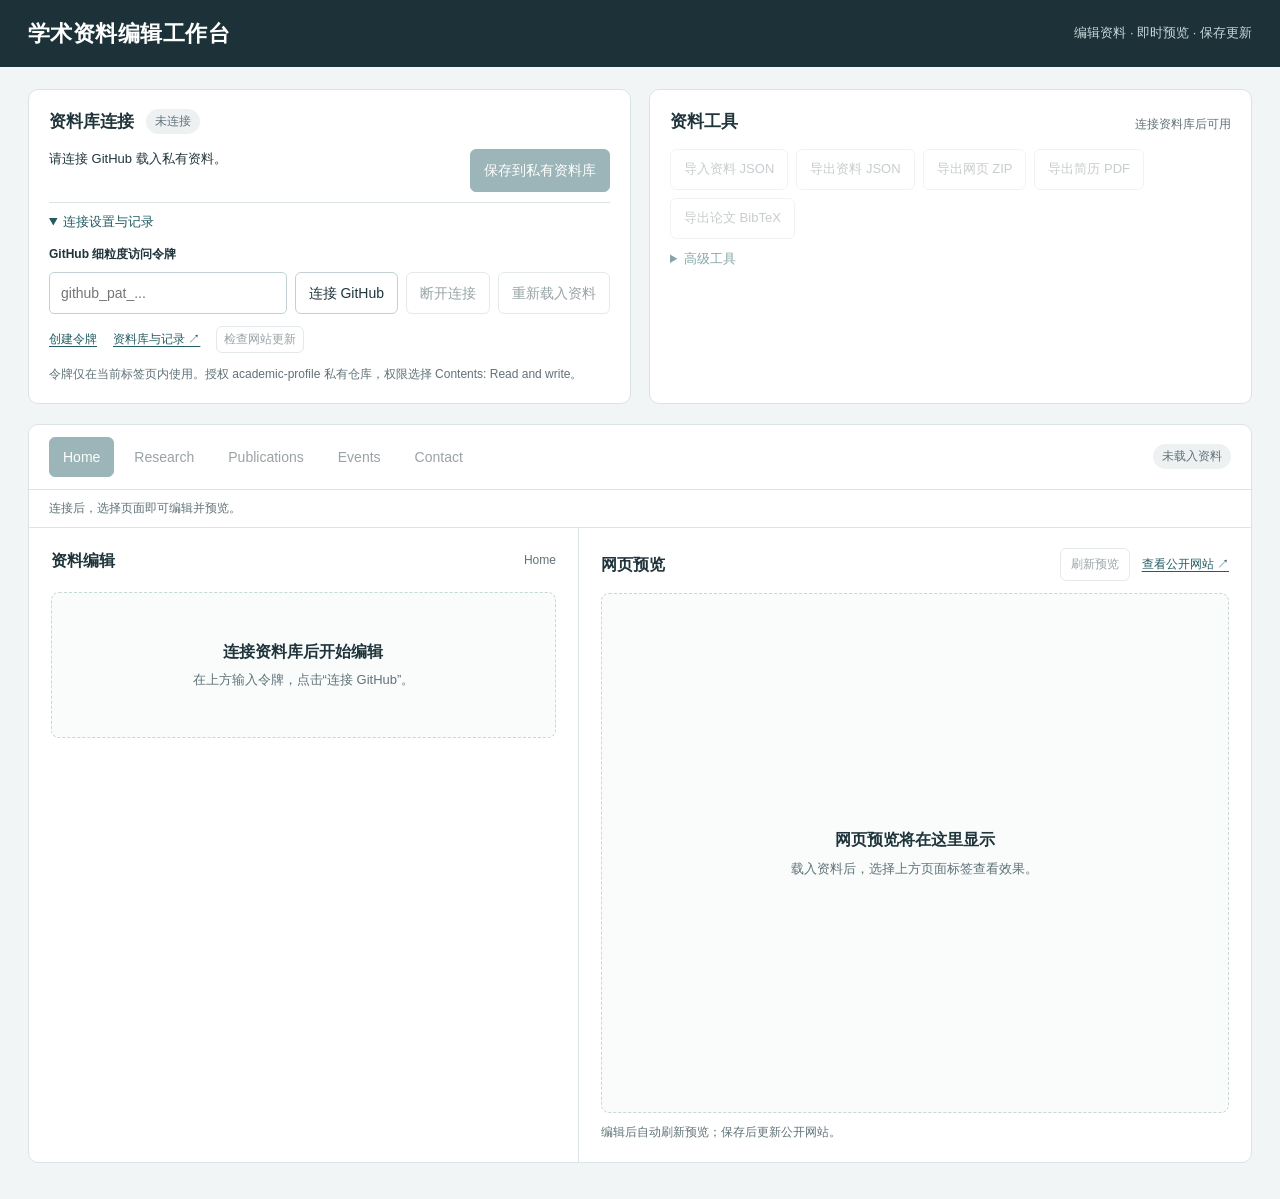
==== commit 40a83ae6: "Publish updated academic pages" ====
--- a/admin/index.html
+++ b/admin/index.html
@@ -1,6 +1,6 @@
 <!doctype html><html lang="zh-CN"><head><meta charset="utf-8"><meta name="viewport" content="width=device-width,initial-scale=1"><meta name="referrer" content="no-referrer"><meta name="robots" content="noindex,nofollow"><meta http-equiv="Content-Security-Policy" content="default-src 'none'; script-src 'self' 'unsafe-inline'; style-src 'unsafe-inline'; img-src 'self' data:; connect-src 'self' https://api.github.com; frame-src 'self' about: blob:; object-src 'none'; base-uri 'none'; form-action 'none'"><title>学术资料在线编辑器</title><style>
 :root{color-scheme:light;--ink:#20353b;--muted:#607278;--line:#dbe3e5;--accent:#245c64;--soft:#eef5f5;--danger:#9d3529}
-*{box-sizing:border-box}body{margin:0;background:#f2f5f6;color:var(--ink);font:14px/1.6 Arial,"Microsoft YaHei",sans-serif}button,input,textarea,select{font:inherit}button,summary{cursor:pointer}button,a,input,select,textarea,summary{outline-offset:3px}:focus-visible{outline:3px solid #40858d}button,.file-button,.mini-button,.add-button,.remove{border:1px solid #c3d0d3;border-radius:6px;background:#fff;color:var(--ink);padding:9px 13px;text-decoration:none}button:hover:not(:disabled),.cloud-links a:hover{background:var(--soft);border-color:#8caeb3}button:disabled{opacity:.45;cursor:default}button.primary{background:var(--accent);border-color:var(--accent);color:white}button.primary:hover:not(:disabled){background:#194a51}header{background:#1d3238;color:white;padding:16px 28px}header>div{max-width:1744px;margin:auto;display:flex;align-items:center;justify-content:space-between;gap:16px}h1{font-size:22px;margin:0;font-weight:600;letter-spacing:.02em}header span{font-size:13px;color:#c4d7da}.app-shell{max-width:1800px;padding:22px 28px 36px;margin:auto}.top-grid{display:grid;grid-template-columns:1fr 1fr;gap:18px;align-items:stretch;margin-bottom:20px}.card,.workspace{background:white;border:1px solid var(--line);border-radius:10px;min-width:0}.card{padding:18px 20px}.card-heading,.card-heading>div,.preview-heading,.pane-heading,.save-row{display:flex;align-items:center;justify-content:space-between;gap:12px}.card-heading>div{justify-content:flex-start}.card-heading h2{font-size:17px;margin:0}.connection-state,.edit-state{font-size:12px;border-radius:20px;padding:3px 9px;background:#edf1f2;color:var(--muted);white-space:nowrap}.connection-state[data-connected=true]{background:#e5f3ed;color:#22674a}.edit-state[data-state=dirty]{background:#fff0d8;color:#845414}.save-row{margin-top:14px;align-items:flex-start}.cloud-status{margin:0;white-space:pre-wrap;overflow-wrap:anywhere;font-size:13px;flex:1}.cloud-status.error,.status.error{color:var(--danger)}.publish-status{font-size:12px;color:var(--muted);margin:8px 0 0;overflow-wrap:anywhere}.publish-status[data-state=success]{color:#22674a}.publish-status[data-state=error]{color:var(--danger)}.publish{white-space:nowrap}.connection-details{margin-top:10px;border-top:1px solid var(--line);padding-top:9px}.connection-details summary,.more-tools summary{font-size:13px;color:var(--accent);width:fit-content}.connection-details[open] summary{margin-bottom:12px}.cloud-line{display:flex;flex-wrap:wrap;gap:8px}.cloud-line label{display:block;width:100%;font-size:12px;font-weight:600}.cloud-line input{flex:1;min-width:120px}.cloud-links{display:flex;flex-wrap:wrap;gap:8px 16px;margin-top:12px;align-items:center}.cloud-links a,.text-link{font-size:12px;color:var(--accent);text-underline-offset:3px}.cloud-links button{padding:3px 7px;font-size:12px}.cloud-note,.help,.hint{font-size:12px;color:var(--muted)}.cloud-note{margin:12px 0 0}.toolbar{display:flex;flex-wrap:wrap;gap:8px;margin-top:14px;align-items:center}.toolbar button{font-size:13px}.toolbar[inert]{opacity:.55}.more-tools{width:100%;margin-top:2px}.more-tools[open] summary{margin-bottom:8px}.workspace-bar{display:flex;justify-content:space-between;align-items:center;gap:16px;padding:12px 20px;border-bottom:1px solid var(--line);background:#fff;position:sticky;top:0;z-index:3;border-radius:10px 10px 0 0}.tabs{display:flex;gap:6px;overflow-x:auto;min-width:0;scrollbar-width:none}.tabs::-webkit-scrollbar{display:none}.tabs button{white-space:nowrap;padding:8px 13px;font-size:14px;border-color:transparent}.tabs button[aria-selected=true]{background:var(--accent);border-color:var(--accent);color:#fff}.status{padding:9px 20px;border-bottom:1px solid var(--line);font-size:12px;color:var(--muted);white-space:pre-wrap;overflow-wrap:anywhere}.status.error{background:#fff3ef}.layout{display:grid;grid-template-columns:minmax(380px,.9fr) minmax(0,1.1fr);min-width:0}.edit-column{min-width:0;border-right:1px solid var(--line);padding:20px 22px}.pane-heading{margin-bottom:18px}.pane-heading strong,.preview-heading strong{font-size:16px}.pane-heading span{font-size:12px;color:var(--muted)}.editor-pane{min-width:0}.preview-pane{padding:20px 22px;min-width:0;position:sticky;top:74px;align-self:start}.preview-heading{margin-bottom:12px}.preview-heading button{font-size:12px;padding:6px 10px}.preview-pane iframe{display:block;width:100%;height:calc(100vh - 210px);min-height:520px;border:1px solid var(--line);border-radius:6px;background:white}.preview-guide{font-size:12px;color:var(--muted);margin:10px 0 0}.empty-state{padding:46px 20px;text-align:center;border:1px dashed #c8d7da;border-radius:8px;background:#fafcfc;color:var(--muted)}.empty-state strong{display:block;font-size:16px;color:var(--ink);margin-bottom:6px}.empty-state p{margin:0;font-size:13px}.preview-empty{min-height:520px;display:flex;flex-direction:column;justify-content:center}section h2{font-size:18px;margin:24px 0 15px;font-weight:600}section h2:first-child{margin-top:0}.field{display:block;margin-bottom:15px}.field>span{display:block;font-size:13px;font-weight:600;margin-bottom:5px}input:not([type=checkbox]),textarea,select{width:100%;padding:9px 11px;border:1px solid #c3d0d3;border-radius:5px;background:#fff;color:var(--ink);min-width:0}textarea{resize:vertical;min-height:90px}input[type=checkbox]{margin-right:8px}.hint{margin-top:5px}.block{border:1px solid var(--line);border-radius:8px;background:#fafcfc;padding:17px;margin-bottom:14px}.block h3{font-size:14px;margin:0 0 14px}.remove{padding:5px 10px;font-size:12px;color:var(--danger)}.split{display:grid;grid-template-columns:1fr 1fr;gap:14px}.note{font-size:12px;background:#f3f7f7;border-left:3px solid #9ab9be;padding:12px;margin:12px 0 18px}.advanced{min-height:500px;font:12px/1.6 Consolas,monospace}.bib-actions{display:flex;gap:8px;flex-wrap:wrap}.help{margin:0 0 15px}.add-button,.mini-button{font-size:13px}[hidden]{display:none!important}
+*{box-sizing:border-box}body{margin:0;background:#f2f5f6;color:var(--ink);font:14px/1.6 Arial,"Microsoft YaHei",sans-serif}button,input,textarea,select{font:inherit}button,summary{cursor:pointer}button,a,input,select,textarea,summary{outline-offset:3px}:focus-visible{outline:3px solid #40858d}button,.file-button,.mini-button,.add-button,.remove{border:1px solid #c3d0d3;border-radius:6px;background:#fff;color:var(--ink);padding:9px 13px;text-decoration:none}button:hover:not(:disabled),.cloud-links a:hover{background:var(--soft);border-color:#8caeb3}button:disabled{opacity:.45;cursor:default}button.primary{background:var(--accent);border-color:var(--accent);color:white}button.primary:hover:not(:disabled){background:#194a51}header{background:#1d3238;color:white;padding:16px 28px}header>div{max-width:1744px;margin:auto;display:flex;align-items:center;justify-content:space-between;gap:16px}h1{font-size:22px;margin:0;font-weight:600;letter-spacing:.02em}header span{font-size:13px;color:#c4d7da}.app-shell{max-width:1800px;padding:22px 28px 36px;margin:auto}.top-grid{display:grid;grid-template-columns:1fr 1fr;gap:18px;align-items:stretch;margin-bottom:20px}.card,.workspace{background:white;border:1px solid var(--line);border-radius:10px;min-width:0}.card{padding:18px 20px}.card-heading,.card-heading>div,.preview-heading,.pane-heading,.save-row{display:flex;align-items:center;justify-content:space-between;gap:12px}.card-heading>div{justify-content:flex-start}.card-heading h2{font-size:17px;margin:0}.connection-state,.edit-state{font-size:12px;border-radius:20px;padding:3px 9px;background:#edf1f2;color:var(--muted);white-space:nowrap}.connection-state[data-connected=true]{background:#e5f3ed;color:#22674a}.edit-state[data-state=dirty]{background:#fff0d8;color:#845414}.save-row{margin-top:14px;align-items:flex-start}.cloud-status{margin:0;white-space:pre-wrap;overflow-wrap:anywhere;font-size:13px;flex:1}.cloud-status.error,.status.error{color:var(--danger)}.publish-status{font-size:12px;color:var(--muted);margin:8px 0 0;overflow-wrap:anywhere}.publish-status[data-state=success]{color:#22674a}.publish-status[data-state=error]{color:var(--danger)}.publish{white-space:nowrap}.connection-details{margin-top:10px;border-top:1px solid var(--line);padding-top:9px}.connection-details summary,.more-tools summary{font-size:13px;color:var(--accent);width:fit-content}.connection-details[open] summary{margin-bottom:12px}.cloud-line{display:flex;flex-wrap:wrap;gap:8px}.cloud-line label{display:block;width:100%;font-size:12px;font-weight:600}.cloud-line input{flex:1;min-width:120px}.cloud-links{display:flex;flex-wrap:wrap;gap:8px 16px;margin-top:12px;align-items:center}.cloud-links a,.text-link{font-size:12px;color:var(--accent);text-underline-offset:3px}.cloud-links button{padding:3px 7px;font-size:12px}.cloud-note,.help,.hint{font-size:12px;color:var(--muted)}.cloud-note{margin:12px 0 0}.toolbar{display:flex;flex-wrap:wrap;gap:8px;margin-top:14px;align-items:center}.toolbar button{font-size:13px}.toolbar[inert]{opacity:.55}.more-tools{width:100%;margin-top:2px}.more-tools[open] summary{margin-bottom:8px}.workspace-bar{display:flex;justify-content:space-between;align-items:center;gap:16px;padding:12px 20px;border-bottom:1px solid var(--line);background:#fff;position:sticky;top:0;z-index:3;border-radius:10px 10px 0 0}.tabs{display:flex;gap:6px;overflow-x:auto;min-width:0;scrollbar-width:none}.tabs::-webkit-scrollbar{display:none}.tabs button{white-space:nowrap;padding:8px 13px;font-size:14px;border-color:transparent}.tabs button[aria-selected=true]{background:var(--accent);border-color:var(--accent);color:#fff}.status{padding:9px 20px;border-bottom:1px solid var(--line);font-size:12px;color:var(--muted);white-space:pre-wrap;overflow-wrap:anywhere}.status.error{background:#fff3ef}.layout{display:grid;grid-template-columns:minmax(380px,.9fr) minmax(0,1.1fr);min-width:0}.edit-column{min-width:0;border-right:1px solid var(--line);padding:20px 22px}.pane-heading{margin-bottom:18px}.pane-heading strong,.preview-heading strong{font-size:16px}.pane-heading span{font-size:12px;color:var(--muted)}.editor-pane{min-width:0}.preview-pane{padding:20px 22px;min-width:0;position:sticky;top:74px;align-self:start}.preview-heading{margin-bottom:12px;flex-wrap:wrap}.preview-actions{display:flex;align-items:center;justify-content:flex-end;flex-wrap:wrap;gap:12px}.preview-actions>*{white-space:nowrap}.preview-heading button{font-size:12px;padding:6px 10px}.preview-pane iframe{display:block;width:100%;height:calc(100vh - 210px);min-height:520px;border:1px solid var(--line);border-radius:6px;background:white}.preview-guide{font-size:12px;color:var(--muted);margin:10px 0 0}.empty-state{padding:46px 20px;text-align:center;border:1px dashed #c8d7da;border-radius:8px;background:#fafcfc;color:var(--muted)}.empty-state strong{display:block;font-size:16px;color:var(--ink);margin-bottom:6px}.empty-state p{margin:0;font-size:13px}.preview-empty{min-height:520px;display:flex;flex-direction:column;justify-content:center}section h2{font-size:18px;margin:24px 0 15px;font-weight:600}section h2:first-child{margin-top:0}.field{display:block;margin-bottom:15px}.field>span{display:block;font-size:13px;font-weight:600;margin-bottom:5px}input:not([type=checkbox]),textarea,select{width:100%;padding:9px 11px;border:1px solid #c3d0d3;border-radius:5px;background:#fff;color:var(--ink);min-width:0}textarea{resize:vertical;min-height:90px}input[type=checkbox]{margin-right:8px}.hint{margin-top:5px}.block{border:1px solid var(--line);border-radius:8px;background:#fafcfc;padding:17px;margin-bottom:14px}.block h3{font-size:14px;margin:0 0 14px}.remove{padding:5px 10px;font-size:12px;color:var(--danger)}.split{display:grid;grid-template-columns:1fr 1fr;gap:14px}.note{font-size:12px;background:#f3f7f7;border-left:3px solid #9ab9be;padding:12px;margin:12px 0 18px}.advanced{min-height:500px;font:12px/1.6 Consolas,monospace}.bib-actions{display:flex;gap:8px;flex-wrap:wrap}.help{margin:0 0 15px}.add-button,.mini-button{font-size:13px}[hidden]{display:none!important}
 @media(max-width:1050px){.layout{grid-template-columns:1fr}.edit-column{border-right:0;border-bottom:1px solid var(--line)}.preview-pane{position:static}.preview-pane iframe{height:720px}.top-grid{grid-template-columns:1fr 1fr}}
 @media(max-width:800px){.top-grid{grid-template-columns:1fr}.workspace-bar{padding:10px 14px;gap:8px}.tabs button{font-size:13px;padding:8px 10px}.edit-state{max-width:105px;overflow:hidden;text-overflow:ellipsis}.app-shell{padding:14px 14px 24px}header{padding:14px 20px}header span{display:none}.card{padding:16px}.preview-pane,.edit-column{padding:18px 16px}}
 @media(max-width:500px){h1{font-size:20px}.split{grid-template-columns:1fr;gap:0}.workspace-bar{flex-wrap:wrap}.tabs{width:100%}.workspace-bar>.edit-state{display:none}.save-row{flex-wrap:wrap}.save-row .publish{width:100%}.cloud-line input{flex-basis:100%}.toolbar button{flex:1 1 auto}.preview-pane iframe{height:620px;min-height:400px}.status{padding:9px 14px}.card-heading{align-items:flex-start}}
@@ -10,7 +10,7 @@
 <div class="app-shell">
 <div class="top-grid">
 <section class="card cloud-panel" aria-labelledby="connection-title">
-<div class="card-heading"><div><h2 id="connection-title">资料库连接</h2><span id="connection-state" class="connection-state">未连接</span></div><a id="cloud-live" class="text-link" target="_blank" rel="noopener noreferrer">查看公开网站 ↗</a></div>
+<div class="card-heading"><div><h2 id="connection-title">资料库连接</h2><span id="connection-state" class="connection-state">未连接</span></div></div>
 <div class="save-row"><div id="cloud-status" class="cloud-status" role="status" aria-live="polite">请连接 GitHub 载入资料。</div><button id="cloud-save" class="primary publish" disabled>保存到私有资料库</button></div>
 <div id="publish-status" class="publish-status" role="status" aria-live="polite"></div>
 <details id="connection-details" class="connection-details" open><summary>连接设置与记录</summary>
@@ -28,7 +28,7 @@
 <div class="edit-column"><div class="pane-heading"><strong>资料编辑</strong><span id="edit-page">Home</span></div>
 <div id="editor-empty" class="empty-state"><strong>连接资料库后开始编辑</strong><p>在上方输入令牌，点击“连接 GitHub”。</p></div>
 <div class="editor-pane" hidden><section id="basics" role="tabpanel" aria-labelledby="tab-basics"></section><section id="research" role="tabpanel" aria-labelledby="tab-research" hidden></section><section id="publications" role="tabpanel" aria-labelledby="tab-publications" hidden></section><section id="events" role="tabpanel" aria-labelledby="tab-events" hidden></section><section id="contact" role="tabpanel" aria-labelledby="tab-contact" hidden></section><section id="advanced" role="region" aria-label="高级 JSON" hidden><h2>高级 JSON</h2><p class="help">编辑后应用修改。来源备注及未知字段不会随公开资料发布。</p><textarea id="raw-json" class="advanced" aria-label="完整资料 JSON"></textarea><button id="apply-json" class="mini-button">应用 JSON 修改</button></section></div></div>
-<div class="preview-pane"><div class="preview-heading"><strong>网页预览</strong><button id="refresh" disabled>刷新预览</button></div>
+<div class="preview-pane"><div class="preview-heading"><strong>网页预览</strong><div class="preview-actions"><button id="refresh" disabled>刷新预览</button><a id="cloud-live" class="text-link" target="_blank" rel="noopener noreferrer">查看公开网站 ↗</a></div></div>
 <div id="preview-empty" class="empty-state preview-empty"><strong>网页预览将在这里显示</strong><p>载入资料后，选择上方页面标签查看效果。</p></div>
 <iframe id="preview" title="网页即时预览" hidden sandbox="allow-scripts allow-modals allow-popups allow-popups-to-escape-sandbox allow-downloads"></iframe><p class="preview-guide">编辑后自动刷新预览；保存后更新公开网站。</p></div>
 </div></main></div><script type="module" src="/src/editor.mjs"></script></body></html>
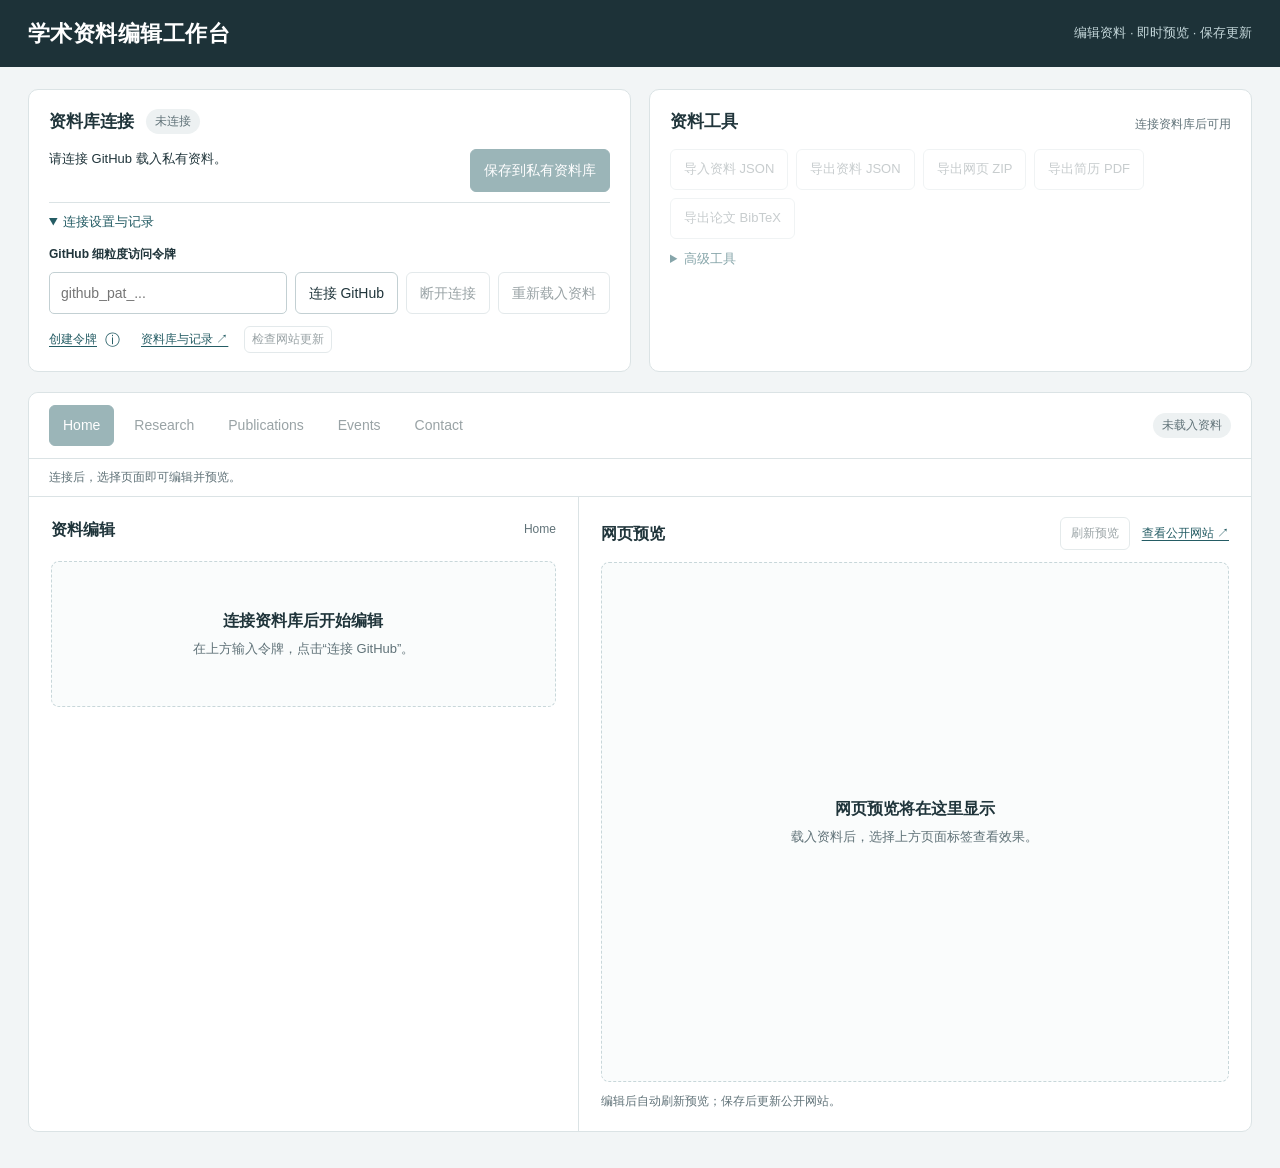
==== commit 38f5b395: "Publish updated academic pages" ====
--- a/admin/index.html
+++ b/admin/index.html
@@ -1,10 +1,17 @@
 <!doctype html><html lang="zh-CN"><head><meta charset="utf-8"><meta name="viewport" content="width=device-width,initial-scale=1"><meta name="referrer" content="no-referrer"><meta name="robots" content="noindex,nofollow"><meta http-equiv="Content-Security-Policy" content="default-src 'none'; script-src 'self' 'unsafe-inline'; style-src 'unsafe-inline'; img-src 'self' data:; connect-src 'self' https://api.github.com; frame-src 'self' about: blob:; object-src 'none'; base-uri 'none'; form-action 'none'"><title>学术资料在线编辑器</title><style>
 :root{color-scheme:light;--ink:#20353b;--muted:#607278;--line:#dbe3e5;--accent:#245c64;--soft:#eef5f5;--danger:#9d3529}
-*{box-sizing:border-box}body{margin:0;background:#f2f5f6;color:var(--ink);font:14px/1.6 Arial,"Microsoft YaHei",sans-serif}button,input,textarea,select{font:inherit}button,summary{cursor:pointer}button,a,input,select,textarea,summary{outline-offset:3px}:focus-visible{outline:3px solid #40858d}button,.file-button,.mini-button,.add-button,.remove{border:1px solid #c3d0d3;border-radius:6px;background:#fff;color:var(--ink);padding:9px 13px;text-decoration:none}button:hover:not(:disabled),.cloud-links a:hover{background:var(--soft);border-color:#8caeb3}button:disabled{opacity:.45;cursor:default}button.primary{background:var(--accent);border-color:var(--accent);color:white}button.primary:hover:not(:disabled){background:#194a51}header{background:#1d3238;color:white;padding:16px 28px}header>div{max-width:1744px;margin:auto;display:flex;align-items:center;justify-content:space-between;gap:16px}h1{font-size:22px;margin:0;font-weight:600;letter-spacing:.02em}header span{font-size:13px;color:#c4d7da}.app-shell{max-width:1800px;padding:22px 28px 36px;margin:auto}.top-grid{display:grid;grid-template-columns:1fr 1fr;gap:18px;align-items:stretch;margin-bottom:20px}.card,.workspace{background:white;border:1px solid var(--line);border-radius:10px;min-width:0}.card{padding:18px 20px}.card-heading,.card-heading>div,.preview-heading,.pane-heading,.save-row{display:flex;align-items:center;justify-content:space-between;gap:12px}.card-heading>div{justify-content:flex-start}.card-heading h2{font-size:17px;margin:0}.connection-state,.edit-state{font-size:12px;border-radius:20px;padding:3px 9px;background:#edf1f2;color:var(--muted);white-space:nowrap}.connection-state[data-connected=true]{background:#e5f3ed;color:#22674a}.edit-state[data-state=dirty]{background:#fff0d8;color:#845414}.save-row{margin-top:14px;align-items:flex-start}.cloud-status{margin:0;white-space:pre-wrap;overflow-wrap:anywhere;font-size:13px;flex:1}.cloud-status.error,.status.error{color:var(--danger)}.publish-status{font-size:12px;color:var(--muted);margin:8px 0 0;overflow-wrap:anywhere}.publish-status[data-state=success]{color:#22674a}.publish-status[data-state=error]{color:var(--danger)}.publish{white-space:nowrap}.connection-details{margin-top:10px;border-top:1px solid var(--line);padding-top:9px}.connection-details summary,.more-tools summary{font-size:13px;color:var(--accent);width:fit-content}.connection-details[open] summary{margin-bottom:12px}.cloud-line{display:flex;flex-wrap:wrap;gap:8px}.cloud-line label{display:block;width:100%;font-size:12px;font-weight:600}.cloud-line input{flex:1;min-width:120px}.cloud-links{display:flex;flex-wrap:wrap;gap:8px 16px;margin-top:12px;align-items:center}.cloud-links a,.text-link{font-size:12px;color:var(--accent);text-underline-offset:3px}.cloud-links button{padding:3px 7px;font-size:12px}.cloud-note,.help,.hint{font-size:12px;color:var(--muted)}.cloud-note{margin:12px 0 0}.toolbar{display:flex;flex-wrap:wrap;gap:8px;margin-top:14px;align-items:center}.toolbar button{font-size:13px}.toolbar[inert]{opacity:.55}.more-tools{width:100%;margin-top:2px}.more-tools[open] summary{margin-bottom:8px}.workspace-bar{display:flex;justify-content:space-between;align-items:center;gap:16px;padding:12px 20px;border-bottom:1px solid var(--line);background:#fff;position:sticky;top:0;z-index:3;border-radius:10px 10px 0 0}.tabs{display:flex;gap:6px;overflow-x:auto;min-width:0;scrollbar-width:none}.tabs::-webkit-scrollbar{display:none}.tabs button{white-space:nowrap;padding:8px 13px;font-size:14px;border-color:transparent}.tabs button[aria-selected=true]{background:var(--accent);border-color:var(--accent);color:#fff}.status{padding:9px 20px;border-bottom:1px solid var(--line);font-size:12px;color:var(--muted);white-space:pre-wrap;overflow-wrap:anywhere}.status.error{background:#fff3ef}.layout{display:grid;grid-template-columns:minmax(380px,.9fr) minmax(0,1.1fr);min-width:0}.edit-column{min-width:0;border-right:1px solid var(--line);padding:20px 22px}.pane-heading{margin-bottom:18px}.pane-heading strong,.preview-heading strong{font-size:16px}.pane-heading span{font-size:12px;color:var(--muted)}.editor-pane{min-width:0}.preview-pane{padding:20px 22px;min-width:0;position:sticky;top:74px;align-self:start}.preview-heading{margin-bottom:12px;flex-wrap:wrap}.preview-actions{display:flex;align-items:center;justify-content:flex-end;flex-wrap:wrap;gap:12px}.preview-actions>*{white-space:nowrap}.preview-heading button{font-size:12px;padding:6px 10px}.preview-pane iframe{display:block;width:100%;height:calc(100vh - 210px);min-height:520px;border:1px solid var(--line);border-radius:6px;background:white}.preview-guide{font-size:12px;color:var(--muted);margin:10px 0 0}.empty-state{padding:46px 20px;text-align:center;border:1px dashed #c8d7da;border-radius:8px;background:#fafcfc;color:var(--muted)}.empty-state strong{display:block;font-size:16px;color:var(--ink);margin-bottom:6px}.empty-state p{margin:0;font-size:13px}.preview-empty{min-height:520px;display:flex;flex-direction:column;justify-content:center}section h2{font-size:18px;margin:24px 0 15px;font-weight:600}section h2:first-child{margin-top:0}.field{display:block;margin-bottom:15px}.field>span{display:block;font-size:13px;font-weight:600;margin-bottom:5px}input:not([type=checkbox]),textarea,select{width:100%;padding:9px 11px;border:1px solid #c3d0d3;border-radius:5px;background:#fff;color:var(--ink);min-width:0}textarea{resize:vertical;min-height:90px}input[type=checkbox]{margin-right:8px}.hint{margin-top:5px}.block{border:1px solid var(--line);border-radius:8px;background:#fafcfc;padding:17px;margin-bottom:14px}.block h3{font-size:14px;margin:0 0 14px}.remove{padding:5px 10px;font-size:12px;color:var(--danger)}.split{display:grid;grid-template-columns:1fr 1fr;gap:14px}.note{font-size:12px;background:#f3f7f7;border-left:3px solid #9ab9be;padding:12px;margin:12px 0 18px}.advanced{min-height:500px;font:12px/1.6 Consolas,monospace}.bib-actions{display:flex;gap:8px;flex-wrap:wrap}.help{margin:0 0 15px}.add-button,.mini-button{font-size:13px}[hidden]{display:none!important}
+*{box-sizing:border-box}body{margin:0;background:#f2f5f6;color:var(--ink);font:14px/1.6 Arial,"Microsoft YaHei",sans-serif}button,input,textarea,select{font:inherit}button,summary{cursor:pointer}button,a,input,select,textarea,summary{outline-offset:3px}:focus-visible{outline:3px solid #40858d}button,.file-button,.mini-button,.add-button,.remove{border:1px solid #c3d0d3;border-radius:6px;background:#fff;color:var(--ink);padding:9px 13px;text-decoration:none}button:hover:not(:disabled),.cloud-links a:hover{background:var(--soft);border-color:#8caeb3}button:disabled{opacity:.45;cursor:default}button.primary{background:var(--accent);border-color:var(--accent);color:white}button.primary:hover:not(:disabled){background:#194a51}header{background:#1d3238;color:white;padding:16px 28px}header>div{max-width:1744px;margin:auto;display:flex;align-items:center;justify-content:space-between;gap:16px}h1{font-size:22px;margin:0;font-weight:600;letter-spacing:.02em}header span{font-size:13px;color:#c4d7da}.app-shell{max-width:1800px;padding:22px 28px 36px;margin:auto}.top-grid{display:grid;grid-template-columns:1fr 1fr;gap:18px;align-items:stretch;margin-bottom:20px}.card,.workspace{background:white;border:1px solid var(--line);border-radius:10px;min-width:0}.card{padding:18px 20px}.card-heading,.card-heading>div,.preview-heading,.pane-heading,.save-row{display:flex;align-items:center;justify-content:space-between;gap:12px}.card-heading>div{justify-content:flex-start}.card-heading h2{font-size:17px;margin:0}.connection-state,.edit-state{font-size:12px;border-radius:20px;padding:3px 9px;background:#edf1f2;color:var(--muted);white-space:nowrap}.connection-state[data-connected=true]{background:#e5f3ed;color:#22674a}.edit-state[data-state=dirty]{background:#fff0d8;color:#845414}.save-row{margin-top:14px;align-items:flex-start}.cloud-status{margin:0;white-space:pre-wrap;overflow-wrap:anywhere;font-size:13px;flex:1}.cloud-status.error,.status.error{color:var(--danger)}.publish-status{font-size:12px;color:var(--muted);margin:8px 0 0;overflow-wrap:anywhere}.publish-status[data-state=success]{color:#22674a}.publish-status[data-state=error]{color:var(--danger)}.publish{white-space:nowrap}.connection-details{margin-top:10px;border-top:1px solid var(--line);padding-top:9px}.connection-details summary,.more-tools summary{font-size:13px;color:var(--accent);width:fit-content}.connection-details[open] summary{margin-bottom:12px}.cloud-line{display:flex;flex-wrap:wrap;gap:8px}.cloud-line label{display:block;width:100%;font-size:12px;font-weight:600}.cloud-line input{flex:1;min-width:120px}.cloud-links{display:flex;flex-wrap:wrap;gap:8px 16px;margin-top:12px;align-items:center}.cloud-links a,.text-link{font-size:12px;color:var(--accent);text-underline-offset:3px}.cloud-links button{padding:3px 7px;font-size:12px}.help,.hint{font-size:12px;color:var(--muted)}.toolbar{display:flex;flex-wrap:wrap;gap:8px;margin-top:14px;align-items:center}.toolbar button{font-size:13px}.toolbar[inert]{opacity:.55}.more-tools{width:100%;margin-top:2px}.more-tools[open] summary{margin-bottom:8px}.workspace-bar{display:flex;justify-content:space-between;align-items:center;gap:16px;padding:12px 20px;border-bottom:1px solid var(--line);background:#fff;position:sticky;top:0;z-index:3;border-radius:10px 10px 0 0}.tabs{display:flex;gap:6px;overflow-x:auto;min-width:0;scrollbar-width:none}.tabs::-webkit-scrollbar{display:none}.tabs button{white-space:nowrap;padding:8px 13px;font-size:14px;border-color:transparent}.tabs button[aria-selected=true]{background:var(--accent);border-color:var(--accent);color:#fff}.status{padding:9px 20px;border-bottom:1px solid var(--line);font-size:12px;color:var(--muted);white-space:pre-wrap;overflow-wrap:anywhere}.status.error{background:#fff3ef}.layout{display:grid;grid-template-columns:minmax(380px,.9fr) minmax(0,1.1fr);min-width:0}.edit-column{min-width:0;border-right:1px solid var(--line);padding:20px 22px}.pane-heading{margin-bottom:18px}.pane-heading strong,.preview-heading strong{font-size:16px}.pane-heading span{font-size:12px;color:var(--muted)}.editor-pane{min-width:0}.preview-pane{padding:20px 22px;min-width:0;position:sticky;top:74px;align-self:start}.preview-heading{margin-bottom:12px;flex-wrap:wrap}.preview-actions{display:flex;align-items:center;justify-content:flex-end;flex-wrap:wrap;gap:12px}.preview-actions>*{white-space:nowrap}.preview-heading button{font-size:12px;padding:6px 10px}.preview-pane iframe{display:block;width:100%;height:calc(100vh - 210px);min-height:520px;border:1px solid var(--line);border-radius:6px;background:white}.preview-guide{font-size:12px;color:var(--muted);margin:10px 0 0}.empty-state{padding:46px 20px;text-align:center;border:1px dashed #c8d7da;border-radius:8px;background:#fafcfc;color:var(--muted)}.empty-state strong{display:block;font-size:16px;color:var(--ink);margin-bottom:6px}.empty-state p{margin:0;font-size:13px}.preview-empty{min-height:520px;display:flex;flex-direction:column;justify-content:center}section h2{font-size:18px;margin:24px 0 15px;font-weight:600}section h2:first-child{margin-top:0}.field{display:block;margin-bottom:15px}.field>span{display:block;font-size:13px;font-weight:600;margin-bottom:5px}input:not([type=checkbox]),textarea,select{width:100%;padding:9px 11px;border:1px solid #c3d0d3;border-radius:5px;background:#fff;color:var(--ink);min-width:0}textarea{resize:vertical;min-height:90px}input[type=checkbox]{margin-right:8px}.hint{margin-top:5px}.block{border:1px solid var(--line);border-radius:8px;background:#fafcfc;padding:17px;margin-bottom:14px}.block h3{font-size:14px;margin:0 0 14px}.remove{padding:5px 10px;font-size:12px;color:var(--danger)}.split{display:grid;grid-template-columns:1fr 1fr;gap:14px}.note{font-size:12px;background:#f3f7f7;border-left:3px solid #9ab9be;padding:12px;margin:12px 0 18px}.advanced{min-height:500px;font:12px/1.6 Consolas,monospace}.bib-actions{display:flex;gap:8px;flex-wrap:wrap}.help{margin:0 0 15px}.add-button,.mini-button{font-size:13px}[hidden]{display:none!important}
 @media(max-width:1050px){.layout{grid-template-columns:1fr}.edit-column{border-right:0;border-bottom:1px solid var(--line)}.preview-pane{position:static}.preview-pane iframe{height:720px}.top-grid{grid-template-columns:1fr 1fr}}
 @media(max-width:800px){.top-grid{grid-template-columns:1fr}.workspace-bar{padding:10px 14px;gap:8px}.tabs button{font-size:13px;padding:8px 10px}.edit-state{max-width:105px;overflow:hidden;text-overflow:ellipsis}.app-shell{padding:14px 14px 24px}header{padding:14px 20px}header span{display:none}.card{padding:16px}.preview-pane,.edit-column{padding:18px 16px}}
 @media(max-width:500px){h1{font-size:20px}.split{grid-template-columns:1fr;gap:0}.workspace-bar{flex-wrap:wrap}.tabs{width:100%}.workspace-bar>.edit-state{display:none}.save-row{flex-wrap:wrap}.save-row .publish{width:100%}.cloud-line input{flex-basis:100%}.toolbar button{flex:1 1 auto}.preview-pane iframe{height:620px;min-height:400px}.status{padding:9px 14px}.card-heading{align-items:flex-start}}
 @media(prefers-reduced-motion:reduce){*{scroll-behavior:auto!important}}
+
+.token-help{position:relative;display:inline-flex;align-items:center;gap:3px}
+.token-help .token-tip-toggle{border:0;background:transparent;padding:2px 5px;font-size:15px;line-height:1.4;color:var(--accent)}
+.token-tooltip{position:absolute;left:0;top:100%;padding:13px 15px;margin-top:7px;width:min(310px,calc(100vw - 72px));background:#20353b;color:#fff;border-radius:7px;box-shadow:0 5px 18px #20353b26;font-size:12px;line-height:1.75;z-index:10;visibility:hidden;opacity:0;pointer-events:none}
+.token-tooltip::before{content:"";position:absolute;left:0;right:0;top:-8px;height:8px}
+.token-help:hover .token-tooltip,.token-help:focus-within .token-tooltip,.token-help[data-open=true] .token-tooltip{visibility:visible;opacity:1;pointer-events:auto}
+.token-help[data-dismissed=true] .token-tooltip{visibility:hidden;opacity:0;pointer-events:none}
 </style></head><body>
 <header><div><h1>学术资料编辑工作台</h1><span>编辑资料 · 即时预览 · 保存更新</span></div></header>
 <div class="app-shell">
@@ -15,8 +22,8 @@
 <div id="publish-status" class="publish-status" role="status" aria-live="polite"></div>
 <details id="connection-details" class="connection-details" open><summary>连接设置与记录</summary>
 <div class="cloud-line"><label for="cloud-token">GitHub 细粒度访问令牌</label><input id="cloud-token" type="password" autocomplete="off" spellcheck="false" placeholder="github_pat_..."><button id="cloud-connect">连接 GitHub</button><button id="cloud-disconnect" disabled>断开连接</button><button id="cloud-reload" disabled>重新载入资料</button></div>
-<div class="cloud-links"><a id="cloud-token-help" href="https://github.com/settings/personal-access-tokens/new">创建令牌</a><a id="cloud-repo" target="_blank" rel="noopener noreferrer">资料库与记录 ↗</a><a id="cloud-commit" hidden target="_blank" rel="noopener noreferrer">本次提交 ↗</a><button id="cloud-check" class="mini-button" disabled>检查网站更新</button></div>
-<p class="cloud-note">令牌仅在当前标签页内使用。授权 academic-profile 私有仓库，权限选择 Contents: Read and write。</p>
+<div class="cloud-links"><span id="token-help" class="token-help"><a id="cloud-token-help" href="https://github.com/settings/personal-access-tokens/new" aria-describedby="token-tooltip">创建令牌</a><button id="token-tip-toggle" class="token-tip-toggle" type="button" aria-label="查看令牌申请说明" aria-expanded="false" aria-controls="token-tooltip">ⓘ</button><span id="token-tooltip" class="token-tooltip" role="tooltip">令牌仅在当前标签页内使用。创建时只授权 academic-profile 私有仓库，权限选择 Contents: Read and write。请勿将令牌发送给他人。</span></span><a id="cloud-repo" target="_blank" rel="noopener noreferrer">资料库与记录 ↗</a><a id="cloud-commit" hidden target="_blank" rel="noopener noreferrer">本次提交 ↗</a><button id="cloud-check" class="mini-button" disabled>检查网站更新</button></div>
+
 </details></section>
 <section class="card" aria-labelledby="tools-title"><div class="card-heading"><h2 id="tools-title">资料工具</h2><span id="tools-state" class="hint">连接资料库后可用</span></div>
 <div class="toolbar"><button id="import-json-button">导入资料 JSON</button><input id="import-json" type="file" accept=".json,application/json" hidden><button id="export-json">导出资料 JSON</button><button id="export-home">导出网页 ZIP</button><button id="export-cv">导出简历 PDF</button><button id="export-bib">导出论文 BibTeX</button><details class="more-tools"><summary>高级工具</summary><button id="advanced-toggle" type="button" aria-expanded="false" aria-controls="advanced">高级 JSON</button></details></div>
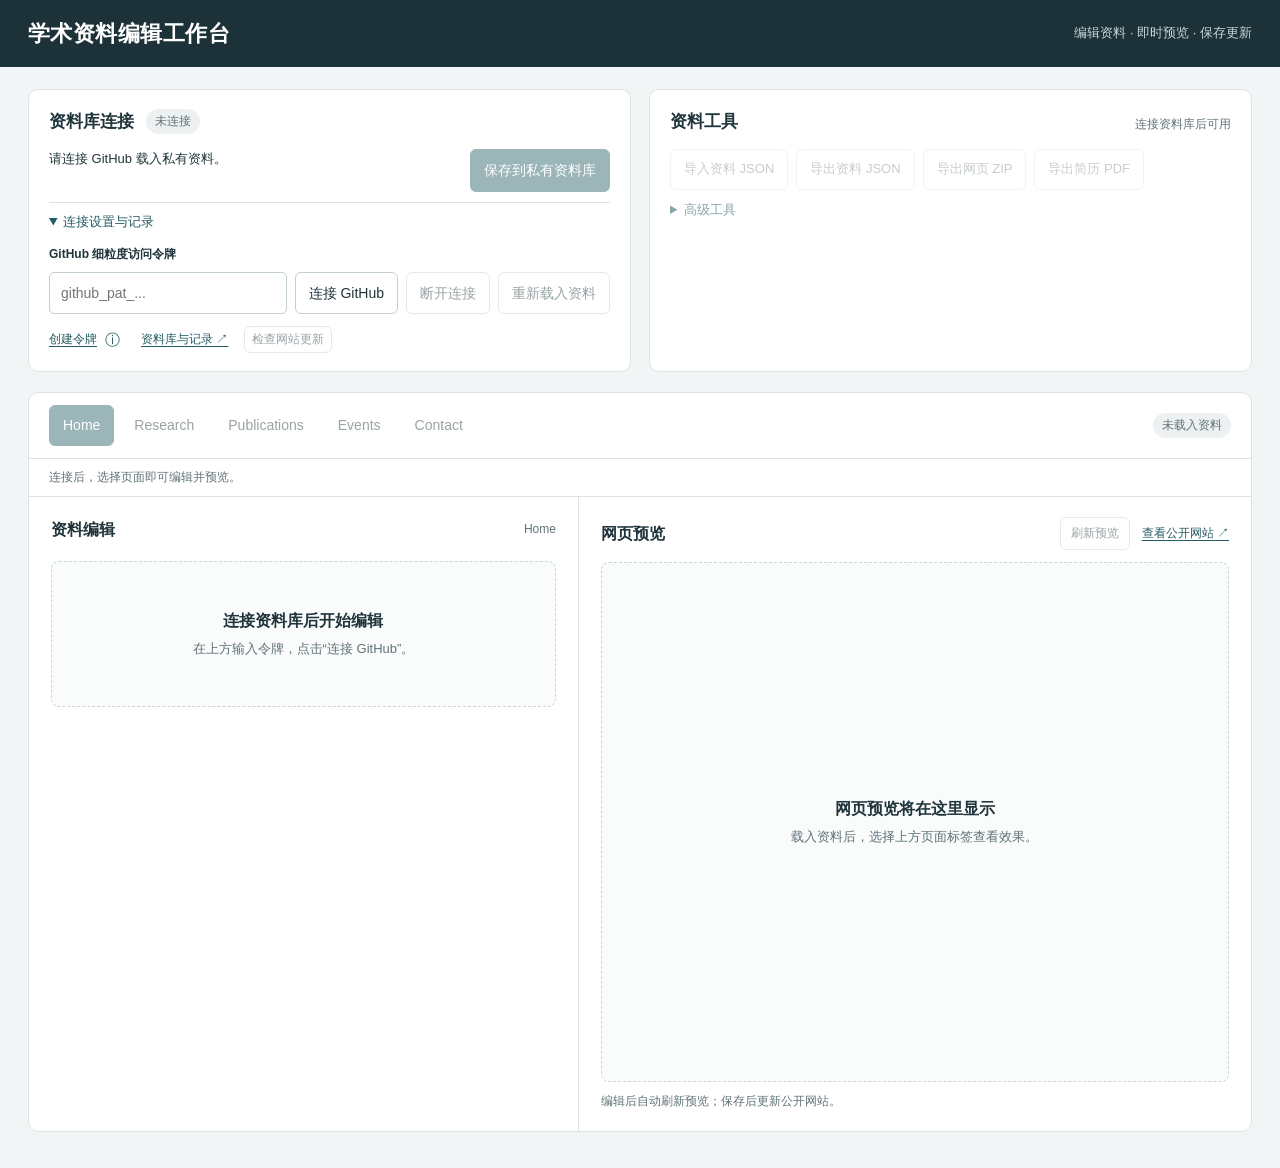
==== commit 0fa93cfe: "Publish updated academic pages" ====
--- a/admin/index.html
+++ b/admin/index.html
@@ -26,7 +26,7 @@
 
 </details></section>
 <section class="card" aria-labelledby="tools-title"><div class="card-heading"><h2 id="tools-title">资料工具</h2><span id="tools-state" class="hint">连接资料库后可用</span></div>
-<div class="toolbar"><button id="import-json-button">导入资料 JSON</button><input id="import-json" type="file" accept=".json,application/json" hidden><button id="export-json">导出资料 JSON</button><button id="export-home">导出网页 ZIP</button><button id="export-cv">导出简历 PDF</button><button id="export-bib">导出论文 BibTeX</button><details class="more-tools"><summary>高级工具</summary><button id="advanced-toggle" type="button" aria-expanded="false" aria-controls="advanced">高级 JSON</button></details></div>
+<div class="toolbar"><button id="import-json-button">导入资料 JSON</button><input id="import-json" type="file" accept=".json,application/json" hidden><button id="export-json">导出资料 JSON</button><button id="export-home">导出网页 ZIP</button><button id="export-cv">导出简历 PDF</button><details class="more-tools"><summary>高级工具</summary><button id="advanced-toggle" type="button" aria-expanded="false" aria-controls="advanced">高级 JSON</button></details></div>
 </section></div>
 <main class="workspace" aria-label="页面编辑工作区">
 <div class="workspace-bar"><div class="tabs" role="tablist" aria-label="网站页面"><button role="tab" id="tab-basics" aria-controls="basics" aria-selected="true" data-tab="basics">Home</button><button role="tab" id="tab-research" aria-controls="research" aria-selected="false" data-tab="research">Research</button><button role="tab" id="tab-publications" aria-controls="publications" aria-selected="false" data-tab="publications">Publications</button><button role="tab" id="tab-events" aria-controls="events" aria-selected="false" data-tab="events">Events</button><button role="tab" id="tab-contact" aria-controls="contact" aria-selected="false" data-tab="contact">Contact</button></div><span id="edit-state" class="edit-state" role="status">未载入资料</span></div>
